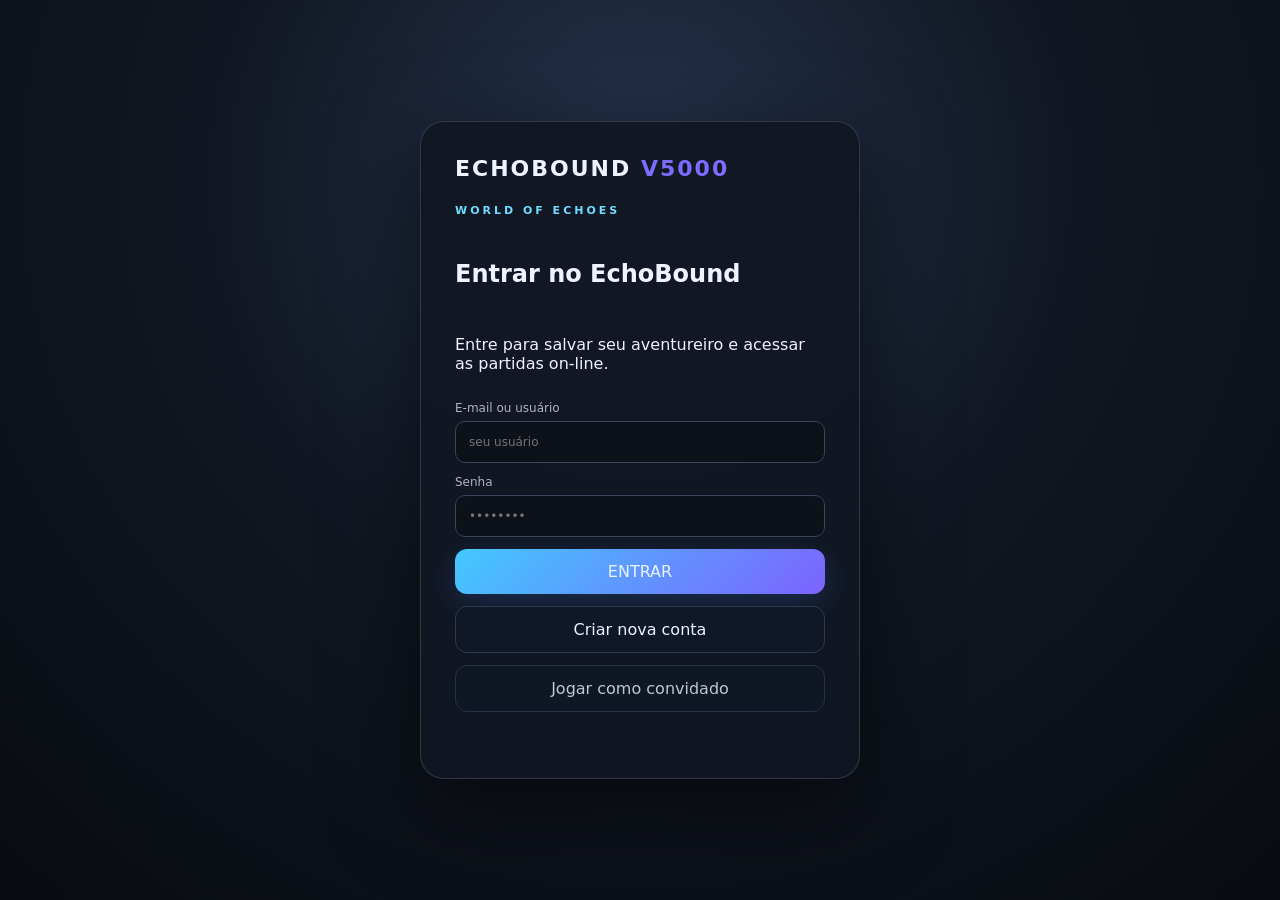
==== index.html @ 7bbff1b0 "Add files via upload" ====
<!doctype html>
<html lang="pt-BR">
<head>
  <meta charset="utf-8">
  <meta name="viewport" content="width=device-width,initial-scale=1">
  <title>EchoBound V5000 — World of Echoes</title>
  <link rel="stylesheet" href="style.css">
</head>
<body>
  <div id="boot"><div class="boot-logo">ECHOBOUND <span>V5000</span></div><div class="boot-bar"><i></i></div><small>CARREGANDO MUNDO DE ECHOS...</small></div>

  <section id="auth" class="auth-screen hidden">
    <div class="auth-card">
      <div class="brand auth-brand">ECHOBOUND <b>V5000</b></div>
      <p class="eyebrow">WORLD OF ECHOES</p>
      <h1 id="authTitle">Entrar no EchoBound</h1>
      <p id="authSub">Entre para salvar seu aventureiro e acessar as partidas on-line.</p>
      <label>E-mail ou usuário<input id="authUser" autocomplete="username" placeholder="seu usuário"></label>
      <label>Senha<input id="authPass" type="password" autocomplete="current-password" placeholder="••••••••"></label>
      <label id="authConfirmWrap" class="hidden">Confirmar senha<input id="authPass2" type="password" autocomplete="new-password" placeholder="••••••••"></label>
      <button class="primary" id="authSubmit">ENTRAR</button>
      <button id="authToggle">Criar nova conta</button>
      <button class="ghost" id="guestBtn">Jogar como convidado</button>
      <small id="authMsg"></small>
    </div>
  </section>

  <header id="topbar" class="hidden">
    <div class="brand">ECHOBOUND <b>V5000</b></div>
    <div class="player-mini">
      <span id="playerName">Aventureiro</span>
      <span>LV <b id="level">1</b></span>
      <span>✦ <b id="coins">250</b></span>
      <span>◆ <b id="shards">20</b></span>
    </div>
  </header>

  <canvas id="gameCanvas" class="global-world-canvas" aria-hidden="true"></canvas>
  <main id="app" class="hidden">
    <section id="lobby" class="screen active lobby-world-screen">
      <div id="lobby3D" class="lobby3d" aria-label="Santuário dos Ecos">
        <div class="l3d-sky"></div><div class="l3d-ground"></div>
        <div class="l3d-portal"><i></i><b>✦</b><span>PORTAL DOS ECOS</span></div>
        <div class="l3d-building b-arsenal"><i>⚔</i><b>ARSENAL</b></div>
        <div class="l3d-building b-forge"><i>🔨</i><b>FERREIRO</b></div>
        <div class="l3d-building b-alchemy"><i>🧪</i><b>ALQUIMISTA</b></div>
        <div class="l3d-building b-relic"><i>💎</i><b>RELÍQUIAS</b></div>
        <div class="l3d-building b-stats"><i>📊</i><b>ESTATÍSTICAS</b></div>
        <div class="l3d-building b-inventory"><i>🎒</i><b>EQUIPAMENTO</b></div>
        <div class="l3d-building b-map"><i>🗺️</i><b>MAPA</b></div>
        <div class="l3d-building b-online"><i>🌐</i><b>ONLINE</b></div>
        <div id="l3dPlayer" class="l3d-player"><i></i><b></b><span></span></div>
        <div class="l3d-tree t1">🌲</div><div class="l3d-tree t2">🌲</div><div class="l3d-tree t3">🌲</div><div class="l3d-tree t4">🌲</div>
      </div>
      <div class="lobby-overlay">
        <div class="lobby-title"><p class="eyebrow">SANTUÁRIO DOS ECOS • V5000</p><h1>LOBBY</h1><p>Ande livremente pelo santuário e interaja com os serviços.</p></div>
        <div class="lobby-help">WASD / SETAS <span>mover</span> • Q/E <span>girar câmera</span> • <b>E</b> <span>interagir</span></div>
        <div id="lobbyPrompt" class="lobby-prompt hidden"></div>
        <div class="lobby-services">
          <button data-lobby-service="shop" data-shop="Arsenal">⚔ Arsenal</button>
          <button data-lobby-service="shop" data-shop="Ferreiro">🔨 Ferreiro</button>
          <button data-lobby-service="shop" data-shop="Alquimista">🧪 Alquimista</button>
          <button data-lobby-service="shop" data-shop="Relíquias">💎 Relíquias</button>
          <button data-lobby-service="inventory">🎒 Equipamento</button>
          <button data-lobby-service="stats">📊 Estatísticas</button>
          <button data-lobby-service="map">🗺️ Mapa</button>
          <button data-lobby-service="online">🌐 Partida On-line</button>
        </div>
      </div>
    </section>

    <section id="lobby2" class="screen map-world-screen">
      <div class="section-head"><div><p class="eyebrow">ATLAS DE EXPEDIÇÕES</p><h2>Mapa do Mundo</h2><p>Escolha uma das 20 regiões e avance pelas 25 fases de cada território.</p></div><button data-action="lobby">← Voltar ao Lobby</button></div>
      <div class="map-banner"><b>MAPA DE ECHOBOUND</b><span>20 regiões • 500 fases • 2.000 chefes</span></div>
      <div id="regionGrid" class="region-grid"></div>
    </section>

    <section id="online" class="screen">
      <div class="section-head"><div><p class="eyebrow">MULTIJOGADOR</p><h2>Partida On-line</h2><p>Crie uma sala ou entre com um código de partida.</p></div><button data-action="lobby2">← Lobby II</button></div>
      <div class="online-grid">
        <article class="panel online-card"><h2>🎮 Criar sala</h2><p>Abra uma expedição para até 4 aventureiros.</p><input id="roomName" placeholder="Nome da sala"><select id="onlineMode"><option>Cooperação</option><option>Boss Rush</option><option>Expedição</option></select><button class="primary" id="createRoom">CRIAR PARTIDA</button></article>
        <article class="panel online-card"><h2>🔑 Entrar em sala</h2><p>Digite o código recebido do anfitrião.</p><input id="joinCode" placeholder="EX: ECHO-7K2P"><button id="joinRoom">ENTRAR NA PARTIDA</button></article>
        <article class="panel wide"><div class="online-status"><span id="onlineDot">●</span><div><b id="onlineStatus">Modo on-line pronto</b><small id="onlineDetails">O servidor de partidas será conectado quando a URL WebSocket for configurada.</small></div></div><div id="roomPanel" class="room-panel hidden"><h3 id="roomTitle">Sala</h3><div id="roomCodeView"></div><div id="partySlots"></div><button class="primary" id="startOnline">INICIAR EXPEDIÇÃO</button></div></article>
      </div>
    </section>



    <section id="region" class="screen">
      <div class="section-head">
        <div><p class="eyebrow" id="regionEyebrow">REGIÃO</p><h2 id="regionTitle">Região</h2><p id="regionDesc"></p></div>
        <button data-action="map">← Regiões</button>
      </div>
      <div class="region-stats" id="regionStats"></div>
      <div class="phase-toolbar">
        <button class="filter active" data-filter="all">Todas</button>
        <button class="filter" data-filter="normal">Fases</button>
        <button class="filter" data-filter="boss">Chefes</button>
        <button class="filter" data-filter="event">Eventos</button>
        <input id="phaseSearch" placeholder="Buscar fase...">
      </div>
      <div id="phaseGrid" class="phase-grid"></div>
    </section>

    <section id="codex" class="screen">
      <div class="section-head"><div><p class="eyebrow">CODEX</p><h2>Bestiário dos 2.000 Chefes</h2></div><button data-action="back">← Lobby</button></div>
      <div class="codex-note">Cada região possui 100 chefes com nome, elemento, comportamento, arena, recompensas e modificadores próprios.</div>
      <div id="bossGrid" class="boss-grid"></div>
    </section>

    <section id="inventory" class="screen">
      <div class="section-head"><div><p class="eyebrow">EQUIPAMENTO</p><h2>Inventário & Relíquias</h2></div><button data-action="back">← Lobby</button></div>
      <div id="inventoryGrid" class="inventory-grid"></div>
    </section>

    <section id="stats" class="screen">
      <div class="section-head"><div><p class="eyebrow">PERFIL DO AVENTUREIRO</p><h2>Estatísticas</h2><p>Seu progresso e desempenho no EchoBound.</p></div><button data-action="lobby">← Voltar ao Lobby</button></div>
      <div class="stats-grid" id="statsGrid"></div>
    </section>

    <section id="shop" class="screen">
      <div class="section-head"><div><p class="eyebrow">COMÉRCIO</p><h2 id="shopTitle">Mercador</h2></div><button data-action="back">← Lobby</button></div>
      <div id="shopGrid" class="shop-grid"></div>
    </section>

    <section id="game" class="screen">
      <canvas id="fallbackCanvas" class="fallback-canvas"></canvas><div id="renderNotice" class="render-notice hidden"></div><div class="quality-panel"><label>QUALIDADE <select id="qualitySelect"><option value="ultra">ULTRA 8K</option><option value="high">ALTA</option><option value="performance">DESEMPENHO</option></select></label><span id="renderStatus">3D • ULTRA 8K</span></div><button id="forceCompat" class="compat-btn hidden">Entrar no modo compatibilidade</button>
      <div class="hud">
        <div class="hud-left">
          <div class="player-hud"><div class="avatar"></div><div><b id="hudName">Aventureiro</b><small>LV <span id="hudLevel">1</span></small></div></div>
          <div class="bar hp"><i id="hpBar"></i></div>
          <div class="bar xp"><i id="xpBar"></i></div>
        </div>
        <div class="mission"><small id="regionHud">REGIÃO</small><b id="phaseHud">FASE</b><span id="objective">Explore a área</span></div>
        <div class="hud-right"><div>✦ <b id="hudCoins">250</b></div><div>◆ <b id="hudShards">20</b></div></div>
      </div>
      <div id="bossHud" class="boss-hud hidden"><b id="bossName">BOSS</b><div class="bar boss"><i id="bossBar"></i></div><small id="bossMods"></small></div>
      <div id="combatHint">WASD / SETAS • ESPAÇO ATAQUE • SHIFT DASH • E ECO</div>
      <div id="chapterHud" class="chapter-hud"><span id="chapterLabel">CAPÍTULO 1/6</span><b id="timerLabel">60:00</b><small id="encounterLabel">Exploração</small></div>
      <div id="quizModal" class="modal hidden"><div class="modal-card"><p class="eyebrow">DESAFIO DE CONHECIMENTO</p><h2 id="quizQuestion">Pergunta</h2><div id="quizChoices"></div><p id="quizResult"></p></div></div>
      <button id="pauseBtn" class="pause" data-action="pause">Ⅱ</button>
      <div id="pauseMenu" class="modal hidden">
        <div class="modal-card"><p class="eyebrow">PAUSA</p><h2>EchoBound</h2><button data-action="resume">Continuar</button><button data-action="restart">Reiniciar fase</button><button data-action="map">Sair para o mapa</button></div>
      </div>
      <div id="victory" class="modal hidden">
        <div class="modal-card victory-card"><p class="eyebrow">ECO CONQUISTADO</p><h2 id="victoryTitle">Vitória!</h2><p id="victoryText"></p><button class="primary" data-action="next">Próxima fase</button><button data-action="map">Voltar ao mapa</button></div>
      </div>
    </section>
  </main>

  <nav id="dock" class="hidden">
    <button data-action="map">🗺️<small>Mapa</small></button>
    <button data-action="online">🌐<small>Online</small></button>
    <button data-action="codex">👹<small>Chefes</small></button>
    <button data-action="inventory">🎒<small>Inventário</small></button>
    <button data-action="lobby">🏠<small>Lobby</small></button>
  </nav>

  <script src="config.js"></script>
  <script src="game.js"></script>
</body>
</html>
---- style.css ----
*{box-sizing:border-box}html,body{margin:0;width:100%;height:100%;background:#070b12;color:#edf4ff;font-family:Inter,system-ui,Segoe UI,sans-serif}button,input{font:inherit}button{cursor:pointer;border:1px solid #2c3a50;background:#101827;color:#eaf3ff;border-radius:12px;padding:11px 16px;transition:.2s}button:hover{transform:translateY(-1px);border-color:#62d7ff;background:#16243a}.primary{background:linear-gradient(135deg,#43c9ff,#7c63ff);border:0;box-shadow:0 8px 30px #3e8cff33}.hidden{display:none!important}.screen{display:none;min-height:100vh;padding:86px 6vw 110px}.screen.active{display:block}.eyebrow{font-size:11px;letter-spacing:3px;color:#6fdcff;font-weight:800}.brand{font-weight:900;letter-spacing:2px}.brand b{color:#7d6cff}.lead{font-size:18px;line-height:1.6;color:#aebbd0;max-width:680px}.hero{min-height:70vh;display:grid;grid-template-columns:1.3fr .7fr;align-items:center;gap:50px}.hero h1{font-size:clamp(44px,7vw,92px);line-height:.94;margin:8px 0 24px}.hero h1 span{color:#65d7ff}.hero-actions{display:flex;gap:12px;flex-wrap:wrap}.hero-card{min-height:390px;border:1px solid #28364e;border-radius:30px;background:radial-gradient(circle at 50% 30%,#173354,transparent 55%),linear-gradient(160deg,#0d1523,#0a0f18);display:flex;align-items:center;justify-content:center;flex-direction:column;text-align:center;box-shadow:0 30px 100px #0008}.orb{width:180px;height:180px;border-radius:50%;background:radial-gradient(circle,#b7f5ff 0 3%,#4fc9ff 9%,#7d57ff 30%,transparent 67%);filter:drop-shadow(0 0 35px #54cfff);animation:pulse 3s infinite}.hero-card p{color:#9aaac0}.lobby-grid{display:grid;grid-template-columns:1.3fr .7fr;gap:18px}.panel{background:#0c1421cc;border:1px solid #1d2a3d;border-radius:18px;padding:22px}.panel.wide{grid-column:1/-1}.panel h2{margin-top:0}.merchant-row,.chips{display:flex;gap:10px;flex-wrap:wrap}.chips span{border:1px solid #26364d;background:#101a29;padding:8px 11px;border-radius:999px;color:#a9c1d8;font-size:12px}.statline{display:flex;justify-content:space-between;padding:10px 0;border-bottom:1px solid #1c2838;color:#9eacc0}.statline b{color:#fff}.section-head{display:flex;justify-content:space-between;align-items:center;margin-bottom:25px}.section-head h2{font-size:38px;margin:3px 0}.section-head p{color:#98a9bf}.region-grid{display:grid;grid-template-columns:repeat(3,1fr);gap:16px}.region-card{min-height:190px;padding:22px;border-radius:20px;border:1px solid #27364a;position:relative;overflow:hidden;background:linear-gradient(140deg,#101a29,#0b111c)}.region-card:before{content:"";position:absolute;inset:0;background:var(--g);opacity:.18}.region-card>*{position:relative}.region-card h3{font-size:25px;margin:8px 0}.region-card p{color:#a4b3c8;min-height:45px}.region-card .meta{font-size:12px;color:#72d9ff}.region-stats{display:grid;grid-template-columns:repeat(4,1fr);gap:12px;margin-bottom:18px}.region-stat{padding:14px;border:1px solid #243247;border-radius:14px;background:#0c1421}.region-stat b{display:block;font-size:24px}.region-stat span{font-size:11px;color:#8293aa}.phase-toolbar{display:flex;gap:8px;align-items:center;flex-wrap:wrap;margin-bottom:15px}.phase-toolbar .active{border-color:#64d8ff;color:#6fdcff}.phase-toolbar input{margin-left:auto;min-width:220px;padding:11px 14px;border-radius:12px;border:1px solid #26364b;background:#0c1421;color:#fff}.phase-grid{display:grid;grid-template-columns:repeat(5,1fr);gap:10px}.phase-card{min-height:130px;text-align:left;padding:15px;border:1px solid #223147;border-radius:15px;background:#0d1624;position:relative;overflow:hidden}.phase-card:hover{border-color:#59d8ff}.phase-card .num{font-size:11px;color:#68809d}.phase-card h4{margin:7px 0;font-size:16px}.phase-card p{font-size:11px;color:#8fa0b6}.badge{position:absolute;right:9px;top:9px;font-size:9px;border:1px solid #344963;border-radius:999px;padding:4px 6px}.boss-grid{display:grid;grid-template-columns:repeat(4,1fr);gap:12px}.boss-card{padding:17px;border-radius:16px;background:linear-gradient(145deg,#111a29,#0b111a);border:1px solid #29374c}.boss-card .boss-icon{width:55px;height:55px;border-radius:15px;display:grid;place-items:center;font-size:28px;background:radial-gradient(circle,var(--boss),#111);box-shadow:0 0 22px var(--boss)}.boss-card h3{margin:12px 0 4px}.boss-card p{margin:5px 0;color:#91a4bb;font-size:12px}.boss-tags{display:flex;gap:5px;flex-wrap:wrap;margin-top:9px}.boss-tags span{font-size:9px;padding:4px 6px;border-radius:999px;background:#182438;color:#b8c9dd}.inventory-grid,.shop-grid{display:grid;grid-template-columns:repeat(4,1fr);gap:15px}.item-card{padding:18px;border-radius:16px;background:#0e1724;border:1px solid #25344a}.item-card .icon{font-size:38px}.item-card h3{margin:8px 0}.item-card p{color:#8fa2b8;font-size:12px;line-height:1.5}.item-card button{width:100%}#topbar{position:fixed;z-index:20;top:0;left:0;right:0;height:66px;padding:0 5vw;display:flex;align-items:center;justify-content:space-between;background:#070b12d9;border-bottom:1px solid #172335;backdrop-filter:blur(15px)}.player-mini{display:flex;gap:15px;font-size:12px;color:#a5b5ca}.player-mini b{color:#fff}.modal{position:fixed;inset:0;z-index:50;background:#02050bd9;display:grid;place-items:center;backdrop-filter:blur(10px)}.modal-card{width:min(440px,90vw);padding:30px;border:1px solid #33455f;background:#0b1421;border-radius:22px;box-shadow:0 30px 100px #000b}.modal-card button{width:100%;margin-top:9px}.victory-card{text-align:center}.pause{position:absolute;right:25px;top:90px;z-index:12;border-radius:50%;width:45px;height:45px}.hud{position:absolute;z-index:10;top:78px;left:24px;right:24px;display:flex;justify-content:space-between;pointer-events:none}.hud-left{width:280px}.player-hud{display:flex;gap:10px;align-items:center}.avatar{width:38px;height:38px;border-radius:10px;background:linear-gradient(135deg,#55d8ff,#7c63ff);box-shadow:0 0 20px #55d8ff55}.player-hud small{display:block;color:#9fb0c5}.bar{height:8px;background:#111b28;border:1px solid #26364a;border-radius:99px;overflow:hidden;margin-top:7px}.bar i{display:block;height:100%;width:100%;background:linear-gradient(90deg,#ff4f71,#ff9a54)}.bar.xp i{background:linear-gradient(90deg,#4fd8ff,#9d6cff);width:10%}.mission{text-align:center;text-shadow:0 2px 10px #000}.mission small{display:block;color:#70dfff;font-size:10px;letter-spacing:2px}.mission b{display:block;font-size:20px}.mission span{font-size:12px;color:#c2cede}.hud-right{display:flex;gap:14px}.boss-hud{position:absolute;z-index:11;top:165px;left:50%;transform:translateX(-50%);width:min(600px,75vw);text-align:center;text-shadow:0 2px 8px #000}.boss-hud .bar{height:14px}.bar.boss i{background:linear-gradient(90deg,#ff315e,#a94cff)}#game{padding:0;overflow:hidden;background:#000}#game.active{display:block;height:100vh}.gameCanvas{width:100%;height:100%}#gameCanvas{display:block;width:100%;height:100%}#combatHint{position:absolute;z-index:10;bottom:24px;left:50%;transform:translateX(-50%);padding:9px 14px;border-radius:999px;background:#070b12aa;border:1px solid #26364a;color:#8fa3ba;font-size:10px;letter-spacing:1px;pointer-events:none}#dock{position:fixed;z-index:25;bottom:15px;left:50%;transform:translateX(-50%);display:flex;gap:6px;padding:7px;background:#0a111ce8;border:1px solid #26364a;border-radius:18px;backdrop-filter:blur(14px)}#dock button{border:0;background:transparent;min-width:70px;padding:8px}.dock small{display:block}#dock small{display:block;color:#8da0b6;font-size:9px;margin-top:3px}@keyframes pulse{50%{transform:scale(1.06);filter:drop-shadow(0 0 55px #54cfff)}}@media(max-width:1000px){.hero{grid-template-columns:1fr}.hero-card{display:none}.region-grid{grid-template-columns:repeat(2,1fr)}.phase-grid{grid-template-columns:repeat(3,1fr)}.boss-grid,.inventory-grid,.shop-grid{grid-template-columns:repeat(2,1fr)}.lobby-grid{grid-template-columns:1fr}.hud .mission{display:none}}@media(max-width:620px){.screen{padding:80px 4vw 105px}.region-grid{grid-template-columns:1fr}.phase-grid{grid-template-columns:repeat(2,1fr)}.boss-grid,.inventory-grid,.shop-grid{grid-template-columns:1fr}.player-mini span:first-child{display:none}.phase-toolbar input{width:100%;margin-left:0}.section-head h2{font-size:28px}}

.chapter-hud{position:absolute;z-index:11;top:78px;left:50%;transform:translateX(-50%);min-width:220px;text-align:center;padding:10px 16px;border:1px solid #2a3b52;border-radius:14px;background:#07101bd9;backdrop-filter:blur(8px);pointer-events:none}.chapter-hud span{display:block;font-size:10px;letter-spacing:2px;color:#6fdcff}.chapter-hud b{display:block;font-size:24px}.chapter-hud small{color:#9aabc0}.quiz-modal{}.quiz-choice{width:100%;text-align:left;margin-top:8px}.quiz-choice.correct{border-color:#5fe6a5}.quiz-choice.wrong{border-color:#ff5d7b}

.fallback-canvas{position:absolute;inset:0;width:100%;height:100%;display:none;background:radial-gradient(circle at 50% 35%,#172b3e,#05080d 72%)}.fallback-canvas.active{display:block}.render-notice{position:absolute;z-index:18;left:50%;top:52%;transform:translate(-50%,-50%);padding:18px 22px;border:1px solid #31506d;border-radius:16px;background:#07101de8;color:#cfe8ff;text-align:center;max-width:460px;box-shadow:0 20px 60px #0009}.render-notice b{display:block;color:#6fdcff;margin-bottom:7px}

.compat-btn{position:absolute;z-index:30;left:50%;top:62%;transform:translateX(-50%);padding:12px 18px}.compat-btn.hidden{display:none!important}

#fallbackCanvas{position:absolute;inset:0;z-index:1;display:none}#fallbackCanvas.active{display:block}#gameCanvas{display:none!important}.hud,.boss-hud,.chapter-hud,#combatHint,#pauseBtn{z-index:12!important}#dock{z-index:25!important}

#gameCanvas{position:absolute;inset:0;width:100%;height:100%;display:block;background:#03070c;z-index:1}
.fallback-canvas{display:none!important}
.quality-panel{position:absolute;z-index:20;right:22px;bottom:92px;display:flex;gap:10px;align-items:center;padding:8px 12px;border:1px solid #29445f;border-radius:12px;background:#07101dd9;color:#9bb4ca;font:11px system-ui;letter-spacing:1px}.quality-panel select{background:#0a1523;color:#dbeafe;border:1px solid #34536e;border-radius:8px;padding:5px 8px}

/* V5000 ONLINE + LOBBY II */
.auth-screen{position:fixed;inset:0;z-index:50;display:grid;place-items:center;background:radial-gradient(circle at 50% 20%,#25344e 0,#111722 45%,#080b11 100%);padding:24px}.auth-card{width:min(440px,94vw);padding:34px;border:1px solid rgba(255,255,255,.14);border-radius:24px;background:rgba(17,23,34,.94);box-shadow:0 25px 90px rgba(0,0,0,.55);display:flex;flex-direction:column;gap:12px}.auth-brand{font-size:22px}.auth-card label{font-size:12px;color:#aab5c8}.auth-card input,.online-card input,.online-card select{width:100%;box-sizing:border-box;margin-top:6px;padding:13px;border-radius:10px;border:1px solid #39455a;background:#0c111a;color:#fff}.auth-card button,.online-card button,.lobby2-actions button{padding:13px 16px}.auth-card small{min-height:20px;color:#9eb1cc}.ghost{opacity:.8}.dungeon-lobby{min-height:calc(100vh - 120px);padding-bottom:30px}.iso-scene{position:relative;height:500px;max-width:1200px;margin:18px auto;border-radius:28px;overflow:hidden;background:linear-gradient(#9aa0ae 0 18%,#65705f 18% 100%);box-shadow:inset 0 0 100px rgba(0,0,0,.35),0 20px 70px rgba(0,0,0,.25)}.iso-ground{position:absolute;width:780px;height:480px;left:50%;top:55%;transform:translate(-50%,-50%) rotate(45deg) skew(-8deg,-8deg);background:repeating-linear-gradient(0deg,#654f3c 0 32px,#705b45 32px 35px),repeating-linear-gradient(90deg,transparent 0 32px,rgba(0,0,0,.18) 32px 35px);border:18px solid #4d3d31;box-shadow:0 35px 40px rgba(0,0,0,.35)}.iso-building,.iso-portal,.iso-table,.iso-hero{position:absolute;z-index:2;text-align:center;filter:drop-shadow(0 12px 8px rgba(0,0,0,.3));font-weight:700}.iso-building{width:130px;padding:18px 8px;background:linear-gradient(#8a6a4e,#513d30);border:4px solid #342a25;border-radius:8px;transform:skewY(-5deg);}.iso-building span{display:block;font-size:42px}.iso-building small,.iso-portal small{display:block;color:#d6dce8;font-size:11px}.merchant{top:48%}.forge{left:16%}.alchemy{right:15%;top:26%}.relic{right:24%;top:58%}.iso-portal{left:50%;top:47%;transform:translate(-50%,-50%)}.portal-ring{width:100px;height:100px;display:grid;place-items:center;border-radius:50%;font-size:48px;background:radial-gradient(circle,#f1e3ad 0 20%,#7867d7 21% 45%,#28234b 46%);border:7px solid #b9a66c;box-shadow:0 0 30px #8172ff}.iso-hero{left:48%;top:66%;font-size:44px}.iso-hero span{display:block;font-size:11px}.iso-table{left:36%;top:30%;font-size:42px}.iso-table span{display:block;font-size:10px}.lobby2-actions{display:flex;gap:10px;justify-content:center;flex-wrap:wrap}.online-grid{display:grid;grid-template-columns:repeat(2,minmax(0,1fr));gap:16px}.online-card{display:flex;flex-direction:column;gap:12px}.online-card.wide{grid-column:1/-1}.online-status{display:flex;gap:12px;align-items:center}.online-status>span{font-size:28px}.online-status small{display:block;color:#98a4b7;margin-top:4px}.room-panel{margin-top:18px;padding:18px;border:1px solid rgba(255,255,255,.1);border-radius:14px;background:rgba(0,0,0,.18)}.room-code{font-size:24px;letter-spacing:3px;margin:8px 0}.party-slot{display:inline-block;padding:9px 12px;margin:4px;border-radius:9px;background:#263248}.hidden{display:none!important}@media(max-width:800px){.online-grid{grid-template-columns:1fr}.iso-scene{height:420px}.iso-ground{width:600px;height:400px}.merchant{transform:scale(.82) skewY(-5deg)}.iso-portal{transform:translate(-50%,-50%) scale(.82)}}

.lobby-world-screen{padding:0!important;position:relative;overflow:hidden;background:#070b10!important}.lobby-world-screen #lobbyCanvas{display:none!important}.lobby-overlay{position:absolute;inset:0;pointer-events:none}.lobby-title{position:absolute;left:34px;top:86px;max-width:480px;text-shadow:0 3px 20px #000}.lobby-title h1{font-size:46px;margin:4px 0}.lobby-title p:last-child{color:#d1d9e4}.lobby-help{position:absolute;left:50%;bottom:22px;transform:translateX(-50%);padding:9px 15px;border:1px solid #34465d;border-radius:999px;background:#07101dcc;color:#b7c7da;font-size:11px;white-space:nowrap}.lobby-help span{color:#71859e;margin-right:10px}.lobby-prompt{position:absolute;left:50%;top:46%;transform:translate(-50%,-50%);padding:12px 20px;border:1px solid #68dfff66;border-radius:14px;background:#07101dea;box-shadow:0 10px 40px #0008;color:#fff}.lobby-prompt b{display:inline-grid;place-items:center;min-width:24px;height:24px;margin-right:8px;border-radius:7px;background:#63dfff;color:#06101a}.lobby-services{position:absolute;right:24px;top:86px;width:190px;display:flex;flex-direction:column;gap:7px;pointer-events:auto}.lobby-services button{text-align:left;background:#0a111ce8;border:1px solid #2b3d53}.lobby-services button:hover{border-color:#64d8ff;transform:translateX(-3px)}.map-world-screen{background:radial-gradient(circle at 50% 20%,#273a4d,#0b111a 65%)!important}.map-banner{max-width:1100px;margin:0 auto 20px;padding:20px 24px;border:1px solid #35485f;border-radius:18px;background:linear-gradient(135deg,#182538,#0b111b);display:flex;justify-content:space-between;align-items:center}.map-banner b{font-size:22px}.map-banner span{color:#91a5bc;font-size:12px}.stats-grid{display:grid;grid-template-columns:repeat(4,1fr);gap:14px}.stat-card small{display:block;color:#8195ad}.stat-card b{display:block;font-size:30px;margin-top:8px}@media(max-width:800px){.lobby-services{width:155px;right:12px}.lobby-title{left:18px}.lobby-title h1{font-size:34px}.stats-grid{grid-template-columns:repeat(2,1fr)}.map-banner{flex-direction:column;align-items:flex-start;gap:8px}}@media(max-width:560px){.lobby-services{top:auto;bottom:70px;left:12px;right:12px;width:auto;display:grid;grid-template-columns:1fr 1fr}.lobby-help{bottom:12px;font-size:9px}.lobby-title{display:none}}

/* V5000 FIX: um único canvas WebGL global para Lobby e Fases */
#app{position:relative;min-height:100vh}
#gameCanvas.global-world-canvas{position:fixed;inset:0;width:100vw;height:100vh;display:block!important;z-index:0;background:#03070c;pointer-events:none}
.screen{position:relative;z-index:1}
.lobby-world-screen{z-index:2}
.lobby-overlay{z-index:3}
#topbar{z-index:20}

/* V5000 FIX 2: o canvas global precisa ficar atrás dos overlays, mas visível no Lobby/Fase */
#gameCanvas.global-world-canvas{z-index:1!important;display:block!important;position:fixed!important;inset:0!important;width:100vw!important;height:100vh!important;background:#03070c!important;}
.screen{z-index:2!important;}
.lobby-world-screen,#game{background:transparent!important;}
.lobby-world-screen{pointer-events:none;}
.lobby-world-screen .lobby-services{pointer-events:auto;}
.lobby-world-screen .lobby-overlay{pointer-events:none;}
.lobby-world-screen .lobby-services button{pointer-events:auto;}
#game .hud,#game .boss-hud,#game .chapter-hud,#game #combatHint,#game #pauseBtn,#game .quality-panel,#game .compat-btn,#game .modal{pointer-events:auto;}

/* REALFIX: canvas fora do app para nunca ser escondido por overlays/stacking contexts */
html,body{overflow:hidden}
#gameCanvas.global-world-canvas{position:fixed!important;left:0!important;top:0!important;right:0!important;bottom:0!important;width:100vw!important;height:100vh!important;display:block!important;z-index:0!important;background:#0b1220!important}
#app{position:relative!important;z-index:1!important}
#topbar{z-index:20!important}
.screen{position:relative!important;z-index:2!important;background:transparent!important}
.lobby-world-screen{background:transparent!important}
.lobby-world-screen .lobby-title,.lobby-world-screen .lobby-help,.lobby-world-screen .lobby-prompt,.lobby-world-screen .lobby-services{z-index:5!important}

/* V5000 REALFIX 2 — deterministic lobby presentation layer. The 3D-looking lobby is DOM/CSS, so it cannot disappear when WebGL fails. */
.lobby3d{position:fixed;inset:84px 0 0;overflow:hidden;z-index:0;perspective:900px;background:linear-gradient(#0c1523 0 38%,#142438 38% 100%);pointer-events:none}
.l3d-sky{position:absolute;inset:0;background:radial-gradient(circle at 50% 28%,#355b7b 0,#1a3148 28%,transparent 58%),linear-gradient(#0b1421,#17293b);opacity:.95}
.l3d-ground{position:absolute;width:125vmax;height:125vmax;left:50%;top:52%;transform:translate(-50%,-50%) rotateX(62deg) rotateZ(45deg);background:repeating-linear-gradient(0deg,#5f503e 0 42px,#6e5c45 42px 46px),repeating-linear-gradient(90deg,transparent 0 42px,rgba(20,15,10,.25) 42px 46px);border:18px solid #40362d;box-shadow:0 -20px 80px #0008}
.l3d-portal,.l3d-building,.l3d-player,.l3d-tree{position:absolute;transform-style:preserve-3d;filter:drop-shadow(0 18px 12px #0008)}
.l3d-portal{left:50%;top:39%;width:190px;height:230px;transform:translate(-50%,-50%);text-align:center;color:#dff8ff}
.l3d-portal i{display:block;width:150px;height:150px;margin:auto;border-radius:50%;border:16px solid #8eeaff;background:radial-gradient(circle,#eaffff 0 5%,#54d9ff 12%,#6255d9 38%,#11172c 67%);box-shadow:0 0 35px #5ddcff,0 0 100px #635cff66;animation:echoPulse 2.5s ease-in-out infinite}
.l3d-portal b{position:absolute;left:0;right:0;top:53px;font-size:42px;text-shadow:0 0 20px #fff}
.l3d-portal span{display:block;margin-top:10px;font-weight:900;letter-spacing:2px;font-size:12px}
.l3d-building{width:118px;height:112px;border:5px solid #2d2926;border-radius:8px;background:linear-gradient(#a4774f,#513a2d 70%);text-align:center;padding-top:13px;box-shadow:inset 0 -25px #30241e}
.l3d-building:after{content:"";position:absolute;left:9px;right:9px;top:-22px;height:30px;background:#38281f;border:4px solid #29201b;transform:skewX(-35deg);box-shadow:0 8px #241b17}
.l3d-building i{position:relative;z-index:2;display:block;font-style:normal;font-size:34px}.l3d-building b{position:relative;z-index:2;display:block;font-size:10px;letter-spacing:1px;color:#fff}
.b-arsenal{left:15%;top:42%}.b-forge{left:27%;top:27%}.b-alchemy{right:27%;top:27%}.b-relic{right:15%;top:42%}.b-stats{left:10%;top:68%}.b-inventory{left:29%;top:73%}.b-map{right:29%;top:73%}.b-online{right:10%;top:68%}
.l3d-player{left:50%;top:62%;width:50px;height:100px;transform:translate(-50%,-50%);text-align:center;transition:transform .08s linear}
.l3d-player i{display:block;width:38px;height:52px;margin:35px auto 0;background:#4fc8e8;border:4px solid #193b55;border-radius:5px;box-shadow:8px 8px 0 #24324e}.l3d-player b{position:absolute;top:0;left:9px;width:32px;height:32px;border-radius:4px;background:#d9a47d;border:3px solid #4a3025}.l3d-player span{position:absolute;top:88px;left:2px;width:46px;height:8px;border-radius:50%;background:#0007}
.l3d-tree{font-size:62px;text-shadow:0 20px 8px #0008}.t1{left:5%;top:20%}.t2{left:40%;top:12%}.t3{right:39%;top:13%}.t4{right:4%;top:20%}
@keyframes echoPulse{50%{transform:scale(1.04);filter:brightness(1.2)}}
.lobby-world-screen>.lobby-overlay{z-index:5}.lobby-world-screen .lobby-title,.lobby-world-screen .lobby-help,.lobby-world-screen .lobby-prompt,.lobby-world-screen .lobby-services{z-index:6}
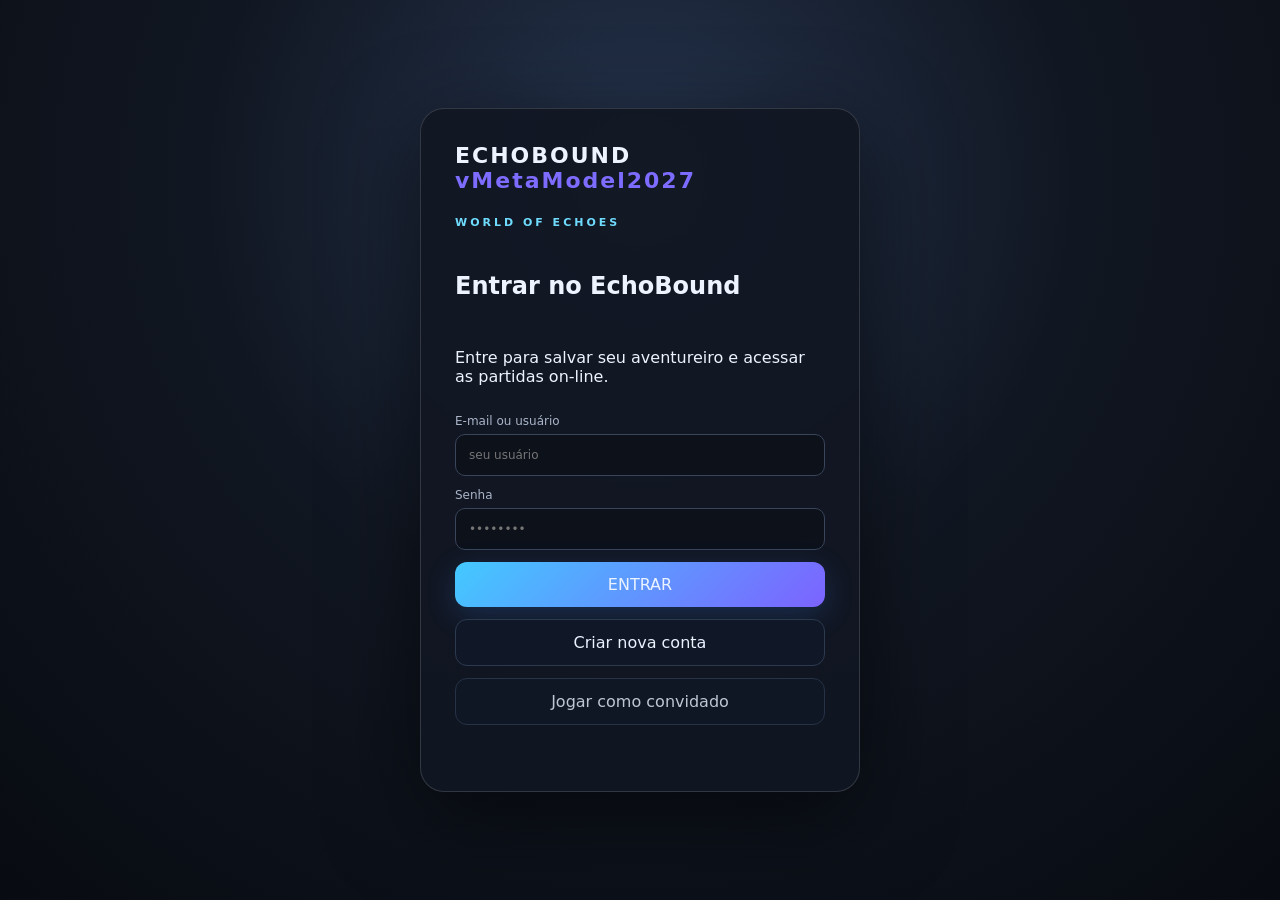
==== commit 58595116: "Add files via upload" ====
--- a/index.html
+++ b/index.html
@@ -3,15 +3,15 @@
 <head>
   <meta charset="utf-8">
   <meta name="viewport" content="width=device-width,initial-scale=1">
-  <title>EchoBound V5000 — World of Echoes</title>
+  <title>EchoBound vMetaModel2027 — Final Edition</title>
   <link rel="stylesheet" href="style.css">
 </head>
 <body>
-  <div id="boot"><div class="boot-logo">ECHOBOUND <span>V5000</span></div><div class="boot-bar"><i></i></div><small>CARREGANDO MUNDO DE ECHOS...</small></div>
+  <div id="boot"><div class="boot-logo">ECHOBOUND <span>vMetaModel2027 FINAL</span></div><div class="boot-bar"><i></i></div><small>CARREGANDO MUNDO DE ECHOS...</small></div>
 
   <section id="auth" class="auth-screen hidden">
     <div class="auth-card">
-      <div class="brand auth-brand">ECHOBOUND <b>V5000</b></div>
+      <div class="brand auth-brand">ECHOBOUND <b>vMetaModel2027</b></div>
       <p class="eyebrow">WORLD OF ECHOES</p>
       <h1 id="authTitle">Entrar no EchoBound</h1>
       <p id="authSub">Entre para salvar seu aventureiro e acessar as partidas on-line.</p>
@@ -26,34 +26,20 @@
   </section>
 
   <header id="topbar" class="hidden">
-    <div class="brand">ECHOBOUND <b>V5000</b></div>
+    <div class="brand">ECHOBOUND <b>vMetaModel2027</b></div>
     <div class="player-mini">
       <span id="playerName">Aventureiro</span>
       <span>LV <b id="level">1</b></span>
       <span>✦ <b id="coins">250</b></span>
-      <span>◆ <b id="shards">20</b></span>
+      <span>◆ <b id="shards">20</b></span><span>◈ <b id="essence">0</b></span>
     </div>
   </header>
 
-  <canvas id="gameCanvas" class="global-world-canvas" aria-hidden="true"></canvas>
   <main id="app" class="hidden">
     <section id="lobby" class="screen active lobby-world-screen">
-      <div id="lobby3D" class="lobby3d" aria-label="Santuário dos Ecos">
-        <div class="l3d-sky"></div><div class="l3d-ground"></div>
-        <div class="l3d-portal"><i></i><b>✦</b><span>PORTAL DOS ECOS</span></div>
-        <div class="l3d-building b-arsenal"><i>⚔</i><b>ARSENAL</b></div>
-        <div class="l3d-building b-forge"><i>🔨</i><b>FERREIRO</b></div>
-        <div class="l3d-building b-alchemy"><i>🧪</i><b>ALQUIMISTA</b></div>
-        <div class="l3d-building b-relic"><i>💎</i><b>RELÍQUIAS</b></div>
-        <div class="l3d-building b-stats"><i>📊</i><b>ESTATÍSTICAS</b></div>
-        <div class="l3d-building b-inventory"><i>🎒</i><b>EQUIPAMENTO</b></div>
-        <div class="l3d-building b-map"><i>🗺️</i><b>MAPA</b></div>
-        <div class="l3d-building b-online"><i>🌐</i><b>ONLINE</b></div>
-        <div id="l3dPlayer" class="l3d-player"><i></i><b></b><span></span></div>
-        <div class="l3d-tree t1">🌲</div><div class="l3d-tree t2">🌲</div><div class="l3d-tree t3">🌲</div><div class="l3d-tree t4">🌲</div>
-      </div>
+      <canvas id="lobbyCanvas"></canvas>
       <div class="lobby-overlay">
-        <div class="lobby-title"><p class="eyebrow">SANTUÁRIO DOS ECOS • V5000</p><h1>LOBBY</h1><p>Ande livremente pelo santuário e interaja com os serviços.</p></div>
+        <div class="lobby-title"><p class="eyebrow">SANTUÁRIO DOS ECOS • vMetaModel2027 FINAL</p><h1>LOBBY</h1><p>Ande livremente pelo santuário e interaja com os serviços.</p></div>
         <div class="lobby-help">WASD / SETAS <span>mover</span> • Q/E <span>girar câmera</span> • <b>E</b> <span>interagir</span></div>
         <div id="lobbyPrompt" class="lobby-prompt hidden"></div>
         <div class="lobby-services">
@@ -64,15 +50,30 @@
           <button data-lobby-service="inventory">🎒 Equipamento</button>
           <button data-lobby-service="stats">📊 Estatísticas</button>
           <button data-lobby-service="map">🗺️ Mapa</button>
-          <button data-lobby-service="online">🌐 Partida On-line</button>
+          <button data-lobby-service="online">🌐 Partida On-line</button><button data-lobby-service="deluxe">◈ Laboratório do Eco</button>
         </div>
       </div>
     </section>
 
-    <section id="lobby2" class="screen map-world-screen">
-      <div class="section-head"><div><p class="eyebrow">ATLAS DE EXPEDIÇÕES</p><h2>Mapa do Mundo</h2><p>Escolha uma das 20 regiões e avance pelas 25 fases de cada território.</p></div><button data-action="lobby">← Voltar ao Lobby</button></div>
-      <div class="map-banner"><b>MAPA DE ECHOBOUND</b><span>20 regiões • 500 fases • 2.000 chefes</span></div>
-      <div id="regionGrid" class="region-grid"></div>
+    <section id="lobby2" class="screen">
+      <div class="dungeon-lobby">
+        <div class="section-head"><div><p class="eyebrow">SANTUÁRIO DOS ECOS</p><h2>Lobby II — Praça da Aventura</h2><p>Um hub em visão isométrica, inspirado no clima de dungeon crawler, com acesso ao mapa e às atividades.</p></div><button data-action="lobby">← Lobby principal</button></div>
+        <div class="iso-scene">
+          <div class="iso-ground"></div>
+          <div class="iso-building merchant forge"><span>⚒</span><b>Ferreiro</b><small>Equipamentos</small></div>
+          <div class="iso-building merchant alchemy"><span>⚗</span><b>Alquimista</b><small>Poções</small></div>
+          <div class="iso-building merchant relic"><span>✦</span><b>Relíquias</b><small>Artefatos</small></div>
+          <div class="iso-portal"><div class="portal-ring">🗺️</div><b>MAPA DO MUNDO</b><small>20 regiões • 500 fases</small></div>
+          <div class="iso-hero">🧍<span>Você</span></div>
+          <div class="iso-table">📜<span>Mapa de expedições</span></div>
+        </div>
+        <div class="lobby2-actions">
+          <button class="primary" data-action="map">🗺️ ABRIR MAPA DE FASES</button>
+          <button data-action="online">🌐 PARTIDA ON-LINE</button>
+          <button data-action="inventory">🎒 EQUIPAMENTO</button>
+          <button data-action="codex">👹 BESTIÁRIO</button>
+        </div>
+      </div>
     </section>
 
     <section id="online" class="screen">
@@ -84,7 +85,10 @@
       </div>
     </section>
 
-
+    <section id="worldMap" class="screen">
+      <div class="section-head"><div><p class="eyebrow">ATLAS</p><h2>Mapa das 20 Regiões</h2></div><button data-action="back">← Lobby</button></div>
+      <div id="regionGrid" class="region-grid"></div>
+    </section>
 
     <section id="region" class="screen">
       <div class="section-head">
@@ -120,11 +124,36 @@
 
     <section id="shop" class="screen">
       <div class="section-head"><div><p class="eyebrow">COMÉRCIO</p><h2 id="shopTitle">Mercador</h2></div><button data-action="back">← Lobby</button></div>
-      <div id="shopGrid" class="shop-grid"></div>
+      <div id="shopNotice" class="shop-notice hidden"></div><div id="shopGrid" class="shop-grid"></div>
     </section>
 
+
+    <section id="deluxe" class="screen">
+      <div class="section-head"><div><p class="eyebrow">vMetaModel2027 FINAL</p><h2>Laboratório do Eco</h2><p>Desbloqueie técnicas novas, mude seu estilo e ative sinergias de combate.</p></div><button data-action="back">← Lobby</button></div>
+      <div class="deluxe-grid">
+        <article class="panel"><p class="eyebrow">RECURSOS</p><h3>Essência do Eco</h3><div class="deluxe-resource"><b id="deluxeEssence">0</b><small>gerada em combate, parries e eventos</small></div><button data-deluxe="resonance">⚡ Ativar Ressonância</button></article>
+        <article class="panel"><p class="eyebrow">TÉCNICAS</p><h3>Árvore de Técnicas</h3><div id="skillGrid" class="skill-grid"></div></article>
+        <article class="panel"><p class="eyebrow">ESTILO</p><h3>Estilo de combate</h3><div id="combatStyle"></div><button data-deluxe="style">🔄 Alternar Estilo</button></article>
+        <article class="panel"><p class="eyebrow">RESSONÂNCIA</p><h3 id="resonanceTitle">Ressonância Inativa</h3><p id="resonanceText">Ative o estado para fortalecer golpes e criar uma janela de invulnerabilidade.</p><div class="progress"><i id="resonanceBar" style="width:0%"></i></div></article>
+      </div>
+    </section>
+
+    <section id="release" class="screen">
+      <div class="section-head"><div><p class="eyebrow">RELEASE FINAL</p><h2>Central vMetaModel2027</h2><p>Integridade, desempenho, anti-tamper e estado da versão publicada.</p></div><button data-action="lobby">← Voltar ao Lobby</button></div>
+      <div class="release-grid">
+        <article class="panel"><p class="eyebrow">BUILD</p><h3 id="releaseBuild">vMetaModel2027 FINAL</h3><p id="releaseBuildInfo">500 fases • 20 regiões • 2.000 encontros de chefe projetados.</p><span class="release-ok">● Pronto para publicação estática</span></article>
+        <article class="panel"><p class="eyebrow">ANTI-TAMPER</p><h3 id="antiTamperStatus">Proteção ativa</h3><p id="antiTamperText">Validação de estado, limites, ações e integridade local.</p><span id="antiTamperScore" class="release-score">0 alertas</span></article>
+        <article class="panel"><p class="eyebrow">ULTRA + DIFICULDADE</p><h3>Renderização adaptativa</h3><p>Perfil ULTRA 8K com teto de 7680×4320 quando o hardware suportar, com fallback automático.</p><select id="releaseQuality"><option value="ultra8k">ULTRA 8K</option><option value="ultra">ULTRA adaptativo</option><option value="high">ALTA</option><option value="performance">DESEMPENHO</option></select><select id="difficultySelect"><option>Fácil</option><option selected>Normal</option><option>Difícil</option><option>Pesadelo</option></select></article>
+        <article class="panel"><p class="eyebrow">QA</p><h3>Verificação local</h3><div id="qaResults" class="qa-list"><div>Inicializando testes…</div></div><button data-action="runQA">RODAR DIAGNÓSTICO</button></article>
+      </div>
+    </section>
+
+    <section id="missions" class="screen">
+      <div class="section-head"><div><p class="eyebrow">PROGRESSÃO vMetaModel2027</p><h2>Missões & Conquistas</h2><p>Objetivos dinâmicos que recompensam sua aventura.</p></div><button data-action="back">← Lobby</button></div>
+      <div class="mission-grid" id="missionGrid"></div>
+    </section>
     <section id="game" class="screen">
-      <canvas id="fallbackCanvas" class="fallback-canvas"></canvas><div id="renderNotice" class="render-notice hidden"></div><div class="quality-panel"><label>QUALIDADE <select id="qualitySelect"><option value="ultra">ULTRA 8K</option><option value="high">ALTA</option><option value="performance">DESEMPENHO</option></select></label><span id="renderStatus">3D • ULTRA 8K</span></div><button id="forceCompat" class="compat-btn hidden">Entrar no modo compatibilidade</button>
+      <canvas id="gameCanvas"></canvas><canvas id="fallbackCanvas" class="fallback-canvas"></canvas><div id="renderNotice" class="render-notice hidden"></div><div class="quality-panel"><label>QUALIDADE <select id="qualitySelect"><option value="ultra8k">ULTRA 8K</option><option value="ultra">ULTRA ADAPTATIVO</option><option value="high">ALTA</option><option value="performance">DESEMPENHO</option></select></label><span id="renderStatus">3D • ULTRA 8K</span></div><button id="forceCompat" class="compat-btn hidden">Entrar no modo compatibilidade</button>
       <div class="hud">
         <div class="hud-left">
           <div class="player-hud"><div class="avatar"></div><div><b id="hudName">Aventureiro</b><small>LV <span id="hudLevel">1</span></small></div></div>
@@ -132,12 +161,13 @@
           <div class="bar xp"><i id="xpBar"></i></div>
         </div>
         <div class="mission"><small id="regionHud">REGIÃO</small><b id="phaseHud">FASE</b><span id="objective">Explore a área</span></div>
-        <div class="hud-right"><div>✦ <b id="hudCoins">250</b></div><div>◆ <b id="hudShards">20</b></div></div>
+        <div class="hud-right"><div>✦ <b id="hudCoins">250</b></div><div>◆ <b id="hudShards">20</b></div><div>◈ <b id="hudEssence">0</b></div><div>🔥 <b id="comboLabel">0</b></div></div>
       </div>
       <div id="bossHud" class="boss-hud hidden"><b id="bossName">BOSS</b><div class="bar boss"><i id="bossBar"></i></div><small id="bossMods"></small></div>
-      <div id="combatHint">WASD / SETAS • ESPAÇO ATAQUE • SHIFT DASH • E ECO</div>
+      <div id="combatHint">WASD / SETAS • ESPAÇO ATAQUE • SHIFT DASH • R ECO • F ESPECIAL • C PARRY</div>
       <div id="chapterHud" class="chapter-hud"><span id="chapterLabel">CAPÍTULO 1/6</span><b id="timerLabel">60:00</b><small id="encounterLabel">Exploração</small></div>
       <div id="quizModal" class="modal hidden"><div class="modal-card"><p class="eyebrow">DESAFIO DE CONHECIMENTO</p><h2 id="quizQuestion">Pergunta</h2><div id="quizChoices"></div><p id="quizResult"></p></div></div>
+      <div id="cutscene" class="modal hidden"><div class="modal-card"><p class="eyebrow" id="cutsceneEyebrow">ECHOBOUND</p><h2 id="cutsceneTitle">O Eco despertou</h2><p id="cutsceneText">A jornada começa.</p><button class="primary" id="cutsceneContinue">CONTINUAR</button></div></div>
       <button id="pauseBtn" class="pause" data-action="pause">Ⅱ</button>
       <div id="pauseMenu" class="modal hidden">
         <div class="modal-card"><p class="eyebrow">PAUSA</p><h2>EchoBound</h2><button data-action="resume">Continuar</button><button data-action="restart">Reiniciar fase</button><button data-action="map">Sair para o mapa</button></div>
@@ -152,7 +182,8 @@
     <button data-action="map">🗺️<small>Mapa</small></button>
     <button data-action="online">🌐<small>Online</small></button>
     <button data-action="codex">👹<small>Chefes</small></button>
-    <button data-action="inventory">🎒<small>Inventário</small></button>
+    <button data-action="missions">📜<small>Missões</small></button><button data-action="deluxe">◈<small>Deluxe</small></button>
+    <button data-action="inventory">🎒<small>Inventário</small></button><button data-action="release">🛠️<small>Release</small></button>
     <button data-action="lobby">🏠<small>Lobby</small></button>
   </nav>
 
--- a/style.css
+++ b/style.css
@@ -6,59 +6,27 @@
 
 .compat-btn{position:absolute;z-index:30;left:50%;top:62%;transform:translateX(-50%);padding:12px 18px}.compat-btn.hidden{display:none!important}
 
-#fallbackCanvas{position:absolute;inset:0;z-index:1;display:none}#fallbackCanvas.active{display:block}#gameCanvas{display:none!important}.hud,.boss-hud,.chapter-hud,#combatHint,#pauseBtn{z-index:12!important}#dock{z-index:25!important}
+#fallbackCanvas{position:absolute;inset:0;z-index:1;display:none}#fallbackCanvas.active{display:block}#gameCanvas{display:block}.hud,.boss-hud,.chapter-hud,#combatHint,#pauseBtn{z-index:12!important}#dock{z-index:25!important}
 
 #gameCanvas{position:absolute;inset:0;width:100%;height:100%;display:block;background:#03070c;z-index:1}
-.fallback-canvas{display:none!important}
+.fallback-canvas{display:none}
 .quality-panel{position:absolute;z-index:20;right:22px;bottom:92px;display:flex;gap:10px;align-items:center;padding:8px 12px;border:1px solid #29445f;border-radius:12px;background:#07101dd9;color:#9bb4ca;font:11px system-ui;letter-spacing:1px}.quality-panel select{background:#0a1523;color:#dbeafe;border:1px solid #34536e;border-radius:8px;padding:5px 8px}
 
 /* V5000 ONLINE + LOBBY II */
 .auth-screen{position:fixed;inset:0;z-index:50;display:grid;place-items:center;background:radial-gradient(circle at 50% 20%,#25344e 0,#111722 45%,#080b11 100%);padding:24px}.auth-card{width:min(440px,94vw);padding:34px;border:1px solid rgba(255,255,255,.14);border-radius:24px;background:rgba(17,23,34,.94);box-shadow:0 25px 90px rgba(0,0,0,.55);display:flex;flex-direction:column;gap:12px}.auth-brand{font-size:22px}.auth-card label{font-size:12px;color:#aab5c8}.auth-card input,.online-card input,.online-card select{width:100%;box-sizing:border-box;margin-top:6px;padding:13px;border-radius:10px;border:1px solid #39455a;background:#0c111a;color:#fff}.auth-card button,.online-card button,.lobby2-actions button{padding:13px 16px}.auth-card small{min-height:20px;color:#9eb1cc}.ghost{opacity:.8}.dungeon-lobby{min-height:calc(100vh - 120px);padding-bottom:30px}.iso-scene{position:relative;height:500px;max-width:1200px;margin:18px auto;border-radius:28px;overflow:hidden;background:linear-gradient(#9aa0ae 0 18%,#65705f 18% 100%);box-shadow:inset 0 0 100px rgba(0,0,0,.35),0 20px 70px rgba(0,0,0,.25)}.iso-ground{position:absolute;width:780px;height:480px;left:50%;top:55%;transform:translate(-50%,-50%) rotate(45deg) skew(-8deg,-8deg);background:repeating-linear-gradient(0deg,#654f3c 0 32px,#705b45 32px 35px),repeating-linear-gradient(90deg,transparent 0 32px,rgba(0,0,0,.18) 32px 35px);border:18px solid #4d3d31;box-shadow:0 35px 40px rgba(0,0,0,.35)}.iso-building,.iso-portal,.iso-table,.iso-hero{position:absolute;z-index:2;text-align:center;filter:drop-shadow(0 12px 8px rgba(0,0,0,.3));font-weight:700}.iso-building{width:130px;padding:18px 8px;background:linear-gradient(#8a6a4e,#513d30);border:4px solid #342a25;border-radius:8px;transform:skewY(-5deg);}.iso-building span{display:block;font-size:42px}.iso-building small,.iso-portal small{display:block;color:#d6dce8;font-size:11px}.merchant{top:48%}.forge{left:16%}.alchemy{right:15%;top:26%}.relic{right:24%;top:58%}.iso-portal{left:50%;top:47%;transform:translate(-50%,-50%)}.portal-ring{width:100px;height:100px;display:grid;place-items:center;border-radius:50%;font-size:48px;background:radial-gradient(circle,#f1e3ad 0 20%,#7867d7 21% 45%,#28234b 46%);border:7px solid #b9a66c;box-shadow:0 0 30px #8172ff}.iso-hero{left:48%;top:66%;font-size:44px}.iso-hero span{display:block;font-size:11px}.iso-table{left:36%;top:30%;font-size:42px}.iso-table span{display:block;font-size:10px}.lobby2-actions{display:flex;gap:10px;justify-content:center;flex-wrap:wrap}.online-grid{display:grid;grid-template-columns:repeat(2,minmax(0,1fr));gap:16px}.online-card{display:flex;flex-direction:column;gap:12px}.online-card.wide{grid-column:1/-1}.online-status{display:flex;gap:12px;align-items:center}.online-status>span{font-size:28px}.online-status small{display:block;color:#98a4b7;margin-top:4px}.room-panel{margin-top:18px;padding:18px;border:1px solid rgba(255,255,255,.1);border-radius:14px;background:rgba(0,0,0,.18)}.room-code{font-size:24px;letter-spacing:3px;margin:8px 0}.party-slot{display:inline-block;padding:9px 12px;margin:4px;border-radius:9px;background:#263248}.hidden{display:none!important}@media(max-width:800px){.online-grid{grid-template-columns:1fr}.iso-scene{height:420px}.iso-ground{width:600px;height:400px}.merchant{transform:scale(.82) skewY(-5deg)}.iso-portal{transform:translate(-50%,-50%) scale(.82)}}
 
-.lobby-world-screen{padding:0!important;position:relative;overflow:hidden;background:#070b10!important}.lobby-world-screen #lobbyCanvas{display:none!important}.lobby-overlay{position:absolute;inset:0;pointer-events:none}.lobby-title{position:absolute;left:34px;top:86px;max-width:480px;text-shadow:0 3px 20px #000}.lobby-title h1{font-size:46px;margin:4px 0}.lobby-title p:last-child{color:#d1d9e4}.lobby-help{position:absolute;left:50%;bottom:22px;transform:translateX(-50%);padding:9px 15px;border:1px solid #34465d;border-radius:999px;background:#07101dcc;color:#b7c7da;font-size:11px;white-space:nowrap}.lobby-help span{color:#71859e;margin-right:10px}.lobby-prompt{position:absolute;left:50%;top:46%;transform:translate(-50%,-50%);padding:12px 20px;border:1px solid #68dfff66;border-radius:14px;background:#07101dea;box-shadow:0 10px 40px #0008;color:#fff}.lobby-prompt b{display:inline-grid;place-items:center;min-width:24px;height:24px;margin-right:8px;border-radius:7px;background:#63dfff;color:#06101a}.lobby-services{position:absolute;right:24px;top:86px;width:190px;display:flex;flex-direction:column;gap:7px;pointer-events:auto}.lobby-services button{text-align:left;background:#0a111ce8;border:1px solid #2b3d53}.lobby-services button:hover{border-color:#64d8ff;transform:translateX(-3px)}.map-world-screen{background:radial-gradient(circle at 50% 20%,#273a4d,#0b111a 65%)!important}.map-banner{max-width:1100px;margin:0 auto 20px;padding:20px 24px;border:1px solid #35485f;border-radius:18px;background:linear-gradient(135deg,#182538,#0b111b);display:flex;justify-content:space-between;align-items:center}.map-banner b{font-size:22px}.map-banner span{color:#91a5bc;font-size:12px}.stats-grid{display:grid;grid-template-columns:repeat(4,1fr);gap:14px}.stat-card small{display:block;color:#8195ad}.stat-card b{display:block;font-size:30px;margin-top:8px}@media(max-width:800px){.lobby-services{width:155px;right:12px}.lobby-title{left:18px}.lobby-title h1{font-size:34px}.stats-grid{grid-template-columns:repeat(2,1fr)}.map-banner{flex-direction:column;align-items:flex-start;gap:8px}}@media(max-width:560px){.lobby-services{top:auto;bottom:70px;left:12px;right:12px;width:auto;display:grid;grid-template-columns:1fr 1fr}.lobby-help{bottom:12px;font-size:9px}.lobby-title{display:none}}
+.shop-notice{margin:0 0 14px;padding:11px 14px;border:1px solid #35516a;border-radius:12px;background:#0d1a29;color:#cdefff;text-align:center}.shop-notice.hidden{display:none!important}
 
-/* V5000 FIX: um único canvas WebGL global para Lobby e Fases */
-#app{position:relative;min-height:100vh}
-#gameCanvas.global-world-canvas{position:fixed;inset:0;width:100vw;height:100vh;display:block!important;z-index:0;background:#03070c;pointer-events:none}
-.screen{position:relative;z-index:1}
-.lobby-world-screen{z-index:2}
-.lobby-overlay{z-index:3}
-#topbar{z-index:20}
+.equip-slot{display:flex;flex-direction:column;gap:7px}.equip-slot small{color:#6fdcff;font-size:10px;letter-spacing:1px}.equip-slot span{color:#93a8bf;font-size:11px}
 
-/* V5000 FIX 2: o canvas global precisa ficar atrás dos overlays, mas visível no Lobby/Fase */
-#gameCanvas.global-world-canvas{z-index:1!important;display:block!important;position:fixed!important;inset:0!important;width:100vw!important;height:100vh!important;background:#03070c!important;}
-.screen{z-index:2!important;}
-.lobby-world-screen,#game{background:transparent!important;}
-.lobby-world-screen{pointer-events:none;}
-.lobby-world-screen .lobby-services{pointer-events:auto;}
-.lobby-world-screen .lobby-overlay{pointer-events:none;}
-.lobby-world-screen .lobby-services button{pointer-events:auto;}
-#game .hud,#game .boss-hud,#game .chapter-hud,#game #combatHint,#game #pauseBtn,#game .quality-panel,#game .compat-btn,#game .modal{pointer-events:auto;}
 
-/* REALFIX: canvas fora do app para nunca ser escondido por overlays/stacking contexts */
-html,body{overflow:hidden}
-#gameCanvas.global-world-canvas{position:fixed!important;left:0!important;top:0!important;right:0!important;bottom:0!important;width:100vw!important;height:100vh!important;display:block!important;z-index:0!important;background:#0b1220!important}
-#app{position:relative!important;z-index:1!important}
-#topbar{z-index:20!important}
-.screen{position:relative!important;z-index:2!important;background:transparent!important}
-.lobby-world-screen{background:transparent!important}
-.lobby-world-screen .lobby-title,.lobby-world-screen .lobby-help,.lobby-world-screen .lobby-prompt,.lobby-world-screen .lobby-services{z-index:5!important}
+/* V5000 personagem no Lobby */
 
-/* V5000 REALFIX 2 — deterministic lobby presentation layer. The 3D-looking lobby is DOM/CSS, so it cannot disappear when WebGL fails. */
-.lobby3d{position:fixed;inset:84px 0 0;overflow:hidden;z-index:0;perspective:900px;background:linear-gradient(#0c1523 0 38%,#142438 38% 100%);pointer-events:none}
-.l3d-sky{position:absolute;inset:0;background:radial-gradient(circle at 50% 28%,#355b7b 0,#1a3148 28%,transparent 58%),linear-gradient(#0b1421,#17293b);opacity:.95}
-.l3d-ground{position:absolute;width:125vmax;height:125vmax;left:50%;top:52%;transform:translate(-50%,-50%) rotateX(62deg) rotateZ(45deg);background:repeating-linear-gradient(0deg,#5f503e 0 42px,#6e5c45 42px 46px),repeating-linear-gradient(90deg,transparent 0 42px,rgba(20,15,10,.25) 42px 46px);border:18px solid #40362d;box-shadow:0 -20px 80px #0008}
-.l3d-portal,.l3d-building,.l3d-player,.l3d-tree{position:absolute;transform-style:preserve-3d;filter:drop-shadow(0 18px 12px #0008)}
-.l3d-portal{left:50%;top:39%;width:190px;height:230px;transform:translate(-50%,-50%);text-align:center;color:#dff8ff}
-.l3d-portal i{display:block;width:150px;height:150px;margin:auto;border-radius:50%;border:16px solid #8eeaff;background:radial-gradient(circle,#eaffff 0 5%,#54d9ff 12%,#6255d9 38%,#11172c 67%);box-shadow:0 0 35px #5ddcff,0 0 100px #635cff66;animation:echoPulse 2.5s ease-in-out infinite}
-.l3d-portal b{position:absolute;left:0;right:0;top:53px;font-size:42px;text-shadow:0 0 20px #fff}
-.l3d-portal span{display:block;margin-top:10px;font-weight:900;letter-spacing:2px;font-size:12px}
-.l3d-building{width:118px;height:112px;border:5px solid #2d2926;border-radius:8px;background:linear-gradient(#a4774f,#513a2d 70%);text-align:center;padding-top:13px;box-shadow:inset 0 -25px #30241e}
-.l3d-building:after{content:"";position:absolute;left:9px;right:9px;top:-22px;height:30px;background:#38281f;border:4px solid #29201b;transform:skewX(-35deg);box-shadow:0 8px #241b17}
-.l3d-building i{position:relative;z-index:2;display:block;font-style:normal;font-size:34px}.l3d-building b{position:relative;z-index:2;display:block;font-size:10px;letter-spacing:1px;color:#fff}
-.b-arsenal{left:15%;top:42%}.b-forge{left:27%;top:27%}.b-alchemy{right:27%;top:27%}.b-relic{right:15%;top:42%}.b-stats{left:10%;top:68%}.b-inventory{left:29%;top:73%}.b-map{right:29%;top:73%}.b-online{right:10%;top:68%}
-.l3d-player{left:50%;top:62%;width:50px;height:100px;transform:translate(-50%,-50%);text-align:center;transition:transform .08s linear}
-.l3d-player i{display:block;width:38px;height:52px;margin:35px auto 0;background:#4fc8e8;border:4px solid #193b55;border-radius:5px;box-shadow:8px 8px 0 #24324e}.l3d-player b{position:absolute;top:0;left:9px;width:32px;height:32px;border-radius:4px;background:#d9a47d;border:3px solid #4a3025}.l3d-player span{position:absolute;top:88px;left:2px;width:46px;height:8px;border-radius:50%;background:#0007}
-.l3d-tree{font-size:62px;text-shadow:0 20px 8px #0008}.t1{left:5%;top:20%}.t2{left:40%;top:12%}.t3{right:39%;top:13%}.t4{right:4%;top:20%}
-@keyframes echoPulse{50%{transform:scale(1.04);filter:brightness(1.2)}}
-.lobby-world-screen>.lobby-overlay{z-index:5}.lobby-world-screen .lobby-title,.lobby-world-screen .lobby-help,.lobby-world-screen .lobby-prompt,.lobby-world-screen .lobby-services{z-index:6}
+.mission-grid{display:grid;grid-template-columns:repeat(3,1fr);gap:16px}.mission-card{position:relative;overflow:hidden}.mission-card .progress{height:9px;background:#111a27;border-radius:99px;overflow:hidden;border:1px solid #26364a;margin:12px 0}.mission-card .progress i{display:block;height:100%;background:linear-gradient(90deg,#4fd8ff,#9d6cff)}.mission-card .reward{color:#77dcff;font-size:11px}.mission-card.done{border-color:#48d39b;box-shadow:0 0 25px #48d39b22}@media(max-width:1000px){.mission-grid{grid-template-columns:repeat(2,1fr)}}@media(max-width:620px){.mission-grid{grid-template-columns:1fr}}
+
+.deluxe-grid{display:grid;grid-template-columns:repeat(2,minmax(0,1fr));gap:16px}.deluxe-resource{display:flex;align-items:baseline;gap:10px;margin:14px 0 18px}.deluxe-resource b{font-size:40px;color:#79e4ff}.deluxe-resource small{color:#8fa2b8}.skill-grid{display:grid;grid-template-columns:repeat(2,1fr);gap:8px;margin:12px 0}.skill-card{padding:10px;border:1px solid #26364a;border-radius:10px;background:#0b1420}.skill-card b{display:block}.skill-card small{color:#8fa2b8}.skill-card.unlocked{border-color:#4fd8ff;box-shadow:0 0 20px #4fd8ff18}.deluxe-grid .progress{height:10px;background:#111a27;border-radius:99px;overflow:hidden;border:1px solid #26364a}.deluxe-grid .progress i{display:block;height:100%;background:linear-gradient(90deg,#7d6cff,#5fe4ff)}@media(max-width:900px){.deluxe-grid{grid-template-columns:1fr}}
+
+/* vMetaModel2027 final release */
+.release-grid{display:grid;grid-template-columns:repeat(2,minmax(0,1fr));gap:16px}.release-grid .panel{min-height:190px}.release-ok{color:#74f0bb;font-size:12px}.release-score{display:inline-block;margin-top:8px;padding:6px 10px;border:1px solid #31506d;border-radius:999px;color:#79dbff}.qa-list{display:grid;gap:7px;margin:10px 0 16px}.qa-list div{padding:8px 10px;border-radius:10px;background:#0a1420;border:1px solid #23364d;font-size:12px}.quality-panel select{min-width:120px}.screen#release select{width:100%;padding:11px;border-radius:10px;background:#0b1421;color:#fff;border:1px solid #29445f}@media(max-width:760px){.release-grid{grid-template-columns:1fr}}
+
+#difficultySelect{margin-top:8px}
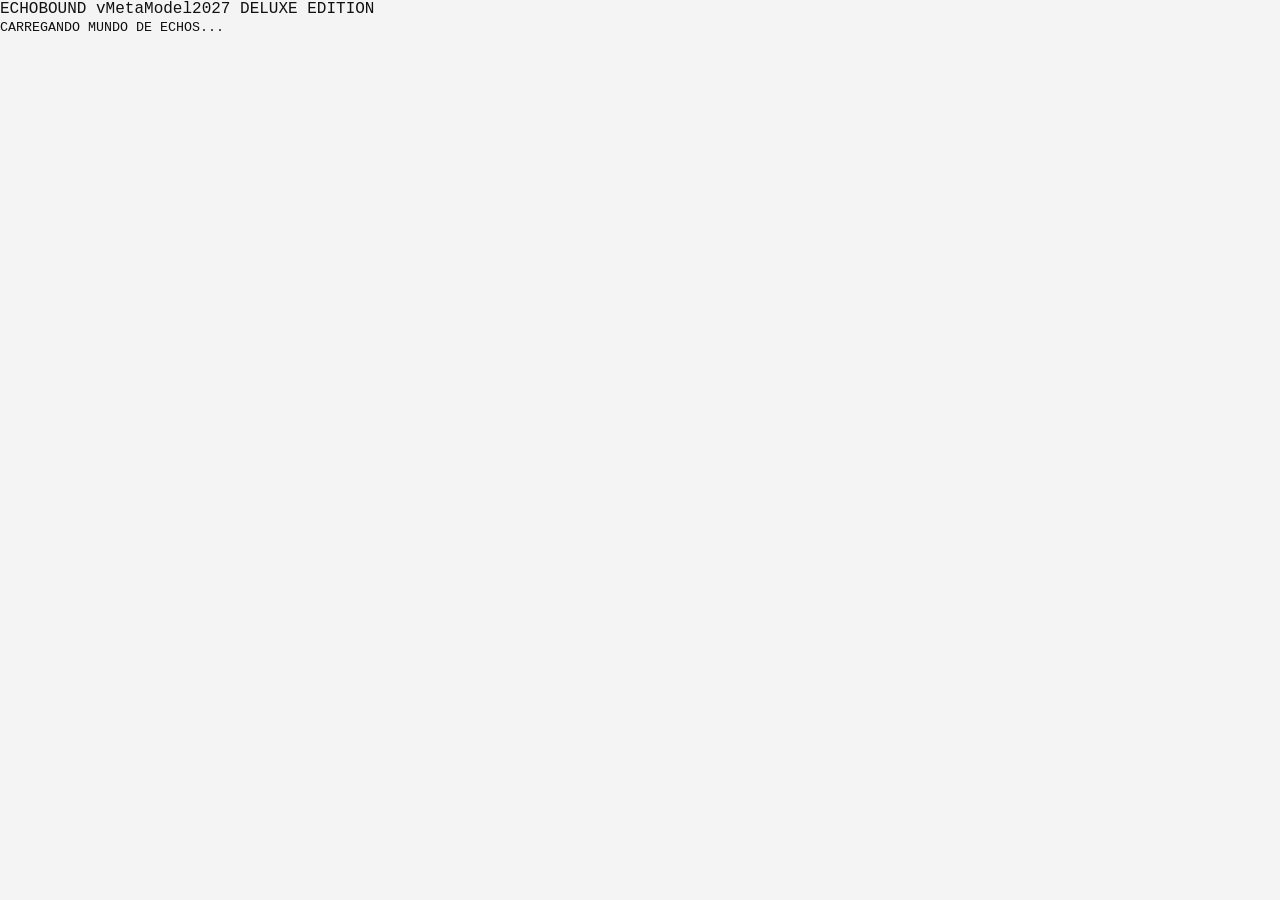
==== commit dc055efd: "Add files via upload" ====
--- a/index.html
+++ b/index.html
@@ -7,7 +7,7 @@
   <link rel="stylesheet" href="style.css">
 </head>
 <body>
-  <div id="boot"><div class="boot-logo">ECHOBOUND <span>vMetaModel2027 FINAL</span></div><div class="boot-bar"><i></i></div><small>CARREGANDO MUNDO DE ECHOS...</small></div>
+  <div id="boot"><div class="boot-logo">ECHOBOUND <span>vMetaModel2027 DELUXE EDITION</span></div><div class="boot-bar"><i></i></div><small>CARREGANDO MUNDO DE ECHOS...</small></div>
 
   <section id="auth" class="auth-screen hidden">
     <div class="auth-card">
@@ -36,39 +36,87 @@
   </header>
 
   <main id="app" class="hidden">
-    <section id="lobby" class="screen active lobby-world-screen">
-      <canvas id="lobbyCanvas"></canvas>
-      <div class="lobby-overlay">
-        <div class="lobby-title"><p class="eyebrow">SANTUÁRIO DOS ECOS • vMetaModel2027 FINAL</p><h1>LOBBY</h1><p>Ande livremente pelo santuário e interaja com os serviços.</p></div>
-        <div class="lobby-help">WASD / SETAS <span>mover</span> • Q/E <span>girar câmera</span> • <b>E</b> <span>interagir</span></div>
-        <div id="lobbyPrompt" class="lobby-prompt hidden"></div>
-        <div class="lobby-services">
-          <button data-lobby-service="shop" data-shop="Arsenal">⚔ Arsenal</button>
-          <button data-lobby-service="shop" data-shop="Ferreiro">🔨 Ferreiro</button>
-          <button data-lobby-service="shop" data-shop="Alquimista">🧪 Alquimista</button>
-          <button data-lobby-service="shop" data-shop="Relíquias">💎 Relíquias</button>
-          <button data-lobby-service="inventory">🎒 Equipamento</button>
-          <button data-lobby-service="stats">📊 Estatísticas</button>
-          <button data-lobby-service="map">🗺️ Mapa</button>
-          <button data-lobby-service="online">🌐 Partida On-line</button><button data-lobby-service="deluxe">◈ Laboratório do Eco</button>
-        </div>
-      </div>
+    <section id="lobby" class="screen active lobby-dashboard-screen">
+      <div class="clean-lobby">
+        <div class="clean-lobby-head">
+          <div>
+            <p class="eyebrow clean-eyebrow">CENTRO DE VELOCIDADE • vMetaModel2027</p>
+            <h1>LOBBY</h1>
+            <p class="clean-subtitle">Seu centro de aventura. Escolha uma atividade, prepare seu equipamento ou continue sua jornada.</p>
+          </div>
+          <div class="clean-status">
+            <span><i class="status-dot"></i> ONLINE</span>
+            <b>PROGRESSO</b>
+            <small>Zona <strong id="lobbyRegionInfo">1/12</strong> • Ato <strong id="lobbyPhaseInfo">1/3</strong></small>
+          </div>
+        </div>
+
+        <div class="clean-lobby-grid">
+          <aside class="clean-side-card clean-profile-card">
+            <div class="clean-avatar">✦</div>
+            <p class="eyebrow">AVENTUREIRO</p>
+            <h2 id="lobbyNameInfo">Aventureiro</h2>
+            <div class="clean-level">LV <b id="lobbyLevelInfo">1</b></div>
+            <div class="clean-currency"><span>✦ <b id="lobbyCoinsInfo">250</b><small>Echo Coins</small></span><span>◆ <b id="lobbyShardsInfo">20</b><small>Fragmentos</small></span><span>◈ <b id="lobbyEssenceInfo">0</b><small>Essência</small></span></div>
+            <div class="clean-divider"></div>
+            <div class="clean-stat-list">
+              <div><span>XP</span><b id="lobbyXpInfo">0</b></div>
+              <div><span>Inimigos</span><b id="lobbyKillsInfo">0</b></div>
+              <div><span>Chefes</span><b id="lobbyBossesInfo">0</b></div>
+              <div><span>Conquistas</span><b id="lobbyAchievementsInfo">0/0</b></div>
+            </div>
+            <button class="clean-outline" data-lobby-service="stats">📊 Ver estatísticas</button>
+          </aside>
+
+          <section class="clean-main-card">
+            <div class="clean-section-title"><div><p class="eyebrow">ACESSO RÁPIDO</p><h2>O que deseja fazer?</h2></div><span>8 serviços</span></div>
+            <div class="clean-service-grid">
+              <button class="clean-service" data-lobby-service="shop" data-shop="Arsenal"><span class="clean-icon">⚔</span><b>Arsenal</b><small>Armas e combate</small></button>
+              <button class="clean-service" data-lobby-service="shop" data-shop="Ferreiro"><span class="clean-icon">🔨</span><b>Ferreiro</b><small>Armaduras e defesa</small></button>
+              <button class="clean-service" data-lobby-service="shop" data-shop="Alquimista"><span class="clean-icon">🧪</span><b>Alquimista</b><small>Poções e consumíveis</small></button>
+              <button class="clean-service" data-lobby-service="shop" data-shop="Relíquias"><span class="clean-icon">💎</span><b>Relíquias</b><small>Artefatos e bônus</small></button>
+              <button class="clean-service" data-lobby-service="inventory"><span class="clean-icon">🎒</span><b>Equipamento</b><small>Inventário e equipar</small></button>
+              <button class="clean-service" data-lobby-service="map"><span class="clean-icon">🗺️</span><b>Mapa do Mundo</b><small>12 zonas • 36 atos</small></button>
+              <button class="clean-service" data-lobby-service="online"><span class="clean-icon">🌐</span><b>Partida On-line</b><small>Cooperação e salas</small></button>
+              <button class="clean-service" data-lobby-service="stats"><span class="clean-icon">📈</span><b>Estatísticas</b><small>Seu desempenho</small></button>
+            </div>
+            <div class="clean-journey">
+              <div><div><p class="eyebrow">PRÓXIMA JORNADA</p><h3>Continuar corrida</h3><small id="lobbyJourneyInfo">Pradaria Pixel • Ato 1 • Normal</small></div><button class="clean-primary" data-action="continue">▶ CONTINUAR</button></div>
+              <div class="clean-progress"><i id="lobbyProgressBar" style="width:4%"></i></div>
+            </div>
+          </section>
+
+          <aside class="clean-side-card clean-news-card">
+            <p class="eyebrow">INFORMAÇÕES</p>
+            <h2>EchoBound</h2>
+            <div class="clean-info-row"><span>Regiões</span><b>20</b></div>
+            <div class="clean-info-row"><span>Atos</span><b>36</b></div>
+            <div class="clean-info-row"><span>Chefes</span><b>8</b></div>
+            <div class="clean-info-row"><span>Dificuldades</span><b>4</b></div>
+            <div class="clean-divider"></div>
+            <p class="clean-note">Use o mapa para escolher uma região e iniciar uma fase. Seus itens comprados e equipamentos ficam salvos no navegador.</p>
+            <div class="clean-controls"><b>CONTROLES</b><span>WASD / SETAS <small>movimentar</small></span><span>E <small>interagir</small></span><span>ESC <small>pausar</small></span></div>
+          </aside>
+        </div>
+      </div>
+      <canvas id="lobbyCanvas" aria-hidden="true"></canvas>
+      <div id="lobbyPrompt" class="lobby-prompt hidden"></div>
     </section>
 
     <section id="lobby2" class="screen">
       <div class="dungeon-lobby">
-        <div class="section-head"><div><p class="eyebrow">SANTUÁRIO DOS ECOS</p><h2>Lobby II — Praça da Aventura</h2><p>Um hub em visão isométrica, inspirado no clima de dungeon crawler, com acesso ao mapa e às atividades.</p></div><button data-action="lobby">← Lobby principal</button></div>
+        <div class="section-head"><div><p class="eyebrow">CENTRO DE VELOCIDADE</p><h2>Lobby II — Praça da Velocidade</h2><p>Um hub branco 8-bit para preparar a corrida, comprar equipamentos e escolher a zona.</p></div><button data-action="lobby">← Lobby principal</button></div>
         <div class="iso-scene">
           <div class="iso-ground"></div>
           <div class="iso-building merchant forge"><span>⚒</span><b>Ferreiro</b><small>Equipamentos</small></div>
           <div class="iso-building merchant alchemy"><span>⚗</span><b>Alquimista</b><small>Poções</small></div>
           <div class="iso-building merchant relic"><span>✦</span><b>Relíquias</b><small>Artefatos</small></div>
-          <div class="iso-portal"><div class="portal-ring">🗺️</div><b>MAPA DO MUNDO</b><small>20 regiões • 500 fases</small></div>
+          <div class="iso-portal"><div class="portal-ring">🗺️</div><b>MAPA DO MUNDO</b><small>12 zonas • 36 atos</small></div>
           <div class="iso-hero">🧍<span>Você</span></div>
-          <div class="iso-table">📜<span>Mapa de expedições</span></div>
+          <div class="iso-table">📜<span>Mapa de velocidade</span></div>
         </div>
         <div class="lobby2-actions">
-          <button class="primary" data-action="map">🗺️ ABRIR MAPA DE FASES</button>
+          <button class="primary" data-action="map">🗺️ ABRIR MAPA DE ZONAS</button>
           <button data-action="online">🌐 PARTIDA ON-LINE</button>
           <button data-action="inventory">🎒 EQUIPAMENTO</button>
           <button data-action="codex">👹 BESTIÁRIO</button>
@@ -86,7 +134,7 @@
     </section>
 
     <section id="worldMap" class="screen">
-      <div class="section-head"><div><p class="eyebrow">ATLAS</p><h2>Mapa das 20 Regiões</h2></div><button data-action="back">← Lobby</button></div>
+      <div class="section-head"><div><p class="eyebrow">ATLAS</p><h2>Mapa das 12 Zonas</h2></div><button data-action="back">← Lobby</button></div>
       <div id="regionGrid" class="region-grid"></div>
     </section>
 
@@ -98,7 +146,7 @@
       <div class="region-stats" id="regionStats"></div>
       <div class="phase-toolbar">
         <button class="filter active" data-filter="all">Todas</button>
-        <button class="filter" data-filter="normal">Fases</button>
+        <button class="filter" data-filter="normal">Atos</button>
         <button class="filter" data-filter="boss">Chefes</button>
         <button class="filter" data-filter="event">Eventos</button>
         <input id="phaseSearch" placeholder="Buscar fase...">
@@ -107,7 +155,7 @@
     </section>
 
     <section id="codex" class="screen">
-      <div class="section-head"><div><p class="eyebrow">CODEX</p><h2>Bestiário dos 2.000 Chefes</h2></div><button data-action="back">← Lobby</button></div>
+      <div class="section-head"><div><p class="eyebrow">CODEX</p><h2>Desafios de Velocidade</h2></div><button data-action="back">← Lobby</button></div>
       <div class="codex-note">Cada região possui 100 chefes com nome, elemento, comportamento, arena, recompensas e modificadores próprios.</div>
       <div id="bossGrid" class="boss-grid"></div>
     </section>
@@ -129,7 +177,7 @@
 
 
     <section id="deluxe" class="screen">
-      <div class="section-head"><div><p class="eyebrow">vMetaModel2027 FINAL</p><h2>Laboratório do Eco</h2><p>Desbloqueie técnicas novas, mude seu estilo e ative sinergias de combate.</p></div><button data-action="back">← Lobby</button></div>
+      <div class="section-head"><div><p class="eyebrow">vMetaModel2027 DELUXE EDITION</p><h2>Central Deluxe do Eco</h2><p>Desbloqueie técnicas, comércio completo, equipamentos e sinergias de combate.</p></div><button data-action="back">← Lobby</button></div>
       <div class="deluxe-grid">
         <article class="panel"><p class="eyebrow">RECURSOS</p><h3>Essência do Eco</h3><div class="deluxe-resource"><b id="deluxeEssence">0</b><small>gerada em combate, parries e eventos</small></div><button data-deluxe="resonance">⚡ Ativar Ressonância</button></article>
         <article class="panel"><p class="eyebrow">TÉCNICAS</p><h3>Árvore de Técnicas</h3><div id="skillGrid" class="skill-grid"></div></article>
@@ -141,7 +189,7 @@
     <section id="release" class="screen">
       <div class="section-head"><div><p class="eyebrow">RELEASE FINAL</p><h2>Central vMetaModel2027</h2><p>Integridade, desempenho, anti-tamper e estado da versão publicada.</p></div><button data-action="lobby">← Voltar ao Lobby</button></div>
       <div class="release-grid">
-        <article class="panel"><p class="eyebrow">BUILD</p><h3 id="releaseBuild">vMetaModel2027 FINAL</h3><p id="releaseBuildInfo">500 fases • 20 regiões • 2.000 encontros de chefe projetados.</p><span class="release-ok">● Pronto para publicação estática</span></article>
+        <article class="panel"><p class="eyebrow">BUILD</p><h3 id="releaseBuild">vMetaModel2027 DELUXE EDITION</h3><p id="releaseBuildInfo">12 zonas • 36 atos • corrida, anéis, molas e atalhos.</p><span class="release-ok">● Pronto para publicação estática • Deluxe</span></article>
         <article class="panel"><p class="eyebrow">ANTI-TAMPER</p><h3 id="antiTamperStatus">Proteção ativa</h3><p id="antiTamperText">Validação de estado, limites, ações e integridade local.</p><span id="antiTamperScore" class="release-score">0 alertas</span></article>
         <article class="panel"><p class="eyebrow">ULTRA + DIFICULDADE</p><h3>Renderização adaptativa</h3><p>Perfil ULTRA 8K com teto de 7680×4320 quando o hardware suportar, com fallback automático.</p><select id="releaseQuality"><option value="ultra8k">ULTRA 8K</option><option value="ultra">ULTRA adaptativo</option><option value="high">ALTA</option><option value="performance">DESEMPENHO</option></select><select id="difficultySelect"><option>Fácil</option><option selected>Normal</option><option>Difícil</option><option>Pesadelo</option></select></article>
         <article class="panel"><p class="eyebrow">QA</p><h3>Verificação local</h3><div id="qaResults" class="qa-list"><div>Inicializando testes…</div></div><button data-action="runQA">RODAR DIAGNÓSTICO</button></article>
@@ -160,7 +208,7 @@
           <div class="bar hp"><i id="hpBar"></i></div>
           <div class="bar xp"><i id="xpBar"></i></div>
         </div>
-        <div class="mission"><small id="regionHud">REGIÃO</small><b id="phaseHud">FASE</b><span id="objective">Explore a área</span></div>
+        <div class="mission"><small id="regionHud">REGIÃO</small><b id="phaseHud">ATO</b><span id="objective">Explore a área</span></div>
         <div class="hud-right"><div>✦ <b id="hudCoins">250</b></div><div>◆ <b id="hudShards">20</b></div><div>◈ <b id="hudEssence">0</b></div><div>🔥 <b id="comboLabel">0</b></div></div>
       </div>
       <div id="bossHud" class="boss-hud hidden"><b id="bossName">BOSS</b><div class="bar boss"><i id="bossBar"></i></div><small id="bossMods"></small></div>
@@ -170,10 +218,10 @@
       <div id="cutscene" class="modal hidden"><div class="modal-card"><p class="eyebrow" id="cutsceneEyebrow">ECHOBOUND</p><h2 id="cutsceneTitle">O Eco despertou</h2><p id="cutsceneText">A jornada começa.</p><button class="primary" id="cutsceneContinue">CONTINUAR</button></div></div>
       <button id="pauseBtn" class="pause" data-action="pause">Ⅱ</button>
       <div id="pauseMenu" class="modal hidden">
-        <div class="modal-card"><p class="eyebrow">PAUSA</p><h2>EchoBound</h2><button data-action="resume">Continuar</button><button data-action="restart">Reiniciar fase</button><button data-action="map">Sair para o mapa</button></div>
+        <div class="modal-card"><p class="eyebrow">PAUSA</p><h2>EchoBound</h2><button data-action="resume">Continuar</button><button data-action="restart">Reiniciar ato</button><button data-action="map">Sair para o mapa</button></div>
       </div>
       <div id="victory" class="modal hidden">
-        <div class="modal-card victory-card"><p class="eyebrow">ECO CONQUISTADO</p><h2 id="victoryTitle">Vitória!</h2><p id="victoryText"></p><button class="primary" data-action="next">Próxima fase</button><button data-action="map">Voltar ao mapa</button></div>
+        <div class="modal-card victory-card"><p class="eyebrow">ECO CONQUISTADO</p><h2 id="victoryTitle">Vitória!</h2><p id="victoryText"></p><button class="primary" data-action="next">Próximo ato</button><button data-action="map">Voltar ao mapa</button></div>
       </div>
     </section>
   </main>
@@ -187,7 +235,7 @@
     <button data-action="lobby">🏠<small>Lobby</small></button>
   </nav>
 
-  <script src="config.js"></script>
-  <script src="game.js"></script>
+  <script src="config.js?v=vmeta-guest-fix2"></script>
+  <script src="game.js?v=vmeta-guest-fix2"></script>
 </body>
 </html>
--- a/style.css
+++ b/style.css
@@ -30,3 +30,107 @@
 .release-grid{display:grid;grid-template-columns:repeat(2,minmax(0,1fr));gap:16px}.release-grid .panel{min-height:190px}.release-ok{color:#74f0bb;font-size:12px}.release-score{display:inline-block;margin-top:8px;padding:6px 10px;border:1px solid #31506d;border-radius:999px;color:#79dbff}.qa-list{display:grid;gap:7px;margin:10px 0 16px}.qa-list div{padding:8px 10px;border-radius:10px;background:#0a1420;border:1px solid #23364d;font-size:12px}.quality-panel select{min-width:120px}.screen#release select{width:100%;padding:11px;border-radius:10px;background:#0b1421;color:#fff;border:1px solid #29445f}@media(max-width:760px){.release-grid{grid-template-columns:1fr}}
 
 #difficultySelect{margin-top:8px}
+
+/* vMetaModel2027 — Lobby Clean White */
+.lobby-dashboard-screen{background:#fff;color:#18212b;padding:88px 4vw 96px;min-height:100vh;overflow:auto}
+.lobby-dashboard-screen #lobbyCanvas{display:none!important}
+.clean-lobby{max-width:1450px;margin:0 auto}
+.clean-lobby-head{display:flex;justify-content:space-between;align-items:flex-end;gap:28px;padding:12px 2px 26px}
+.clean-lobby-head h1{font-size:54px;line-height:1;margin:4px 0 10px;color:#101722;letter-spacing:-2px}
+.clean-subtitle{margin:0;color:#667384;max-width:700px;font-size:16px;line-height:1.55}
+.clean-eyebrow{color:#5474a6!important}
+.clean-status{min-width:230px;padding:16px 18px;border:1px solid #dbe2ea;border-radius:16px;background:#f7f9fc;box-shadow:0 8px 24px #21304712}
+.clean-status span{display:block;color:#24724d;font-weight:800;font-size:12px;letter-spacing:1px;margin-bottom:10px}
+.status-dot{display:inline-block;width:8px;height:8px;border-radius:50%;background:#34b879;margin-right:7px}
+.clean-status b{display:block;color:#18212b;font-size:12px;letter-spacing:1px}
+.clean-status small{display:block;color:#778496;margin-top:5px}
+.clean-lobby-grid{display:grid;grid-template-columns:250px minmax(0,1fr) 240px;gap:18px;align-items:stretch}
+.clean-side-card,.clean-main-card{background:#fff;border:1px solid #e0e6ed;border-radius:22px;box-shadow:0 14px 42px #27384d12}
+.clean-side-card{padding:22px}
+.clean-profile-card{text-align:center}
+.clean-avatar{width:82px;height:82px;margin:0 auto 12px;border-radius:22px;display:grid;place-items:center;font-size:34px;color:#fff;background:linear-gradient(145deg,#58c7f5,#7764ed);box-shadow:0 12px 26px #6f7cf033}
+.clean-profile-card .eyebrow,.clean-news-card .eyebrow{color:#8291a3!important}
+.clean-profile-card h2{margin:2px 0 7px;font-size:22px;color:#151e29}
+.clean-level{display:inline-block;background:#f1f4f8;border:1px solid #e2e7ed;border-radius:999px;padding:5px 11px;color:#6f7d8d;font-size:11px}
+.clean-level b{color:#19222d}
+.clean-currency{display:grid;grid-template-columns:repeat(3,1fr);gap:8px;margin:18px 0 4px}
+.clean-currency span{padding:9px 4px;border:1px solid #e3e8ee;border-radius:12px;background:#fbfcfe;color:#657487;font-size:12px}
+.clean-currency b{display:block;color:#1c2733;font-size:16px}
+.clean-currency small{display:block;font-size:9px;margin-top:2px;color:#8a97a6}
+.clean-divider{height:1px;background:#edf0f4;margin:18px 0}
+.clean-stat-list{display:grid;gap:0;text-align:left;margin-bottom:15px}
+.clean-stat-list div,.clean-info-row{display:flex;justify-content:space-between;gap:10px;padding:9px 0;border-bottom:1px solid #edf0f4}
+.clean-stat-list span,.clean-info-row span{color:#788697;font-size:12px}.clean-stat-list b,.clean-info-row b{color:#1b2632;font-size:12px}
+.clean-outline,.clean-primary{width:100%;border-radius:12px;font-weight:800}
+.clean-outline{background:#fff;color:#3c5e85;border:1px solid #cfd9e6}
+.clean-outline:hover{background:#f6f9fc;transform:none;border-color:#9bb3ce}
+.clean-main-card{padding:24px}
+.clean-section-title{display:flex;justify-content:space-between;align-items:end;gap:12px;margin-bottom:18px}
+.clean-section-title h2{margin:3px 0 0;color:#16212e;font-size:27px}.clean-section-title span{font-size:11px;color:#7b8898;background:#f5f7fa;border:1px solid #e4e9ef;border-radius:999px;padding:6px 10px}
+.clean-service-grid{display:grid;grid-template-columns:repeat(4,minmax(0,1fr));gap:12px}
+.clean-service{min-height:126px;text-align:left;background:#fff;border:1px solid #dfe5ec;border-radius:16px;padding:16px;display:flex;flex-direction:column;align-items:flex-start;justify-content:flex-end;box-shadow:0 4px 12px #1a2a3d08}
+.clean-service:hover{transform:translateY(-2px);border-color:#b8c9dc;background:#fbfdff}
+.clean-service .clean-icon{width:42px;height:42px;border-radius:12px;background:#f2f6fa;display:grid;place-items:center;font-size:23px;margin-bottom:auto;color:#223042}
+.clean-service b{margin-top:10px;color:#17212d;font-size:15px}.clean-service small{margin-top:3px;color:#8491a1;font-size:11px}
+.clean-journey{margin-top:16px;padding:16px;border-radius:16px;background:#f7f9fc;border:1px solid #e2e7ed}.clean-journey>div:first-child{display:flex;justify-content:space-between;align-items:center;gap:12px}.clean-journey h3{margin:2px 0 3px;color:#17212d}.clean-journey small{color:#7b8896}.clean-primary{width:auto;min-width:150px;background:linear-gradient(135deg,#4fc6ef,#7664ea);border:0;color:#fff;box-shadow:0 8px 20px #675eea2d}.clean-primary:hover{background:linear-gradient(135deg,#43bce7,#6b59e0)}
+.clean-progress{height:7px;margin-top:14px;background:#e7ebf0;border-radius:99px;overflow:hidden}.clean-progress i{display:block;height:100%;background:linear-gradient(90deg,#54c9ef,#7868ed);border-radius:99px}
+.clean-news-card h2{margin:3px 0 16px;color:#17212d}.clean-note{color:#718093;font-size:12px;line-height:1.55}.clean-controls{display:grid;gap:8px;margin-top:18px}.clean-controls>b{font-size:11px;letter-spacing:1px;color:#7e8b9b;margin-bottom:2px}.clean-controls span{padding:8px 10px;border:1px solid #e8edf2;border-radius:10px;color:#38495c;background:#fafbfd;font-size:11px}.clean-controls small{color:#8a97a5;margin-left:4px}
+@media(max-width:1100px){.clean-lobby-grid{grid-template-columns:1fr 1.8fr}.clean-news-card{grid-column:1/-1}.clean-service-grid{grid-template-columns:repeat(4,1fr)}}
+@media(max-width:820px){.clean-lobby-head{align-items:flex-start;flex-direction:column}.clean-status{width:100%}.clean-lobby-grid{grid-template-columns:1fr}.clean-service-grid{grid-template-columns:repeat(2,1fr)}}
+@media(max-width:520px){.lobby-dashboard-screen{padding-left:4vw;padding-right:4vw}.clean-lobby-head h1{font-size:42px}.clean-service-grid{grid-template-columns:1fr}.clean-journey>div:first-child{align-items:flex-start;flex-direction:column}.clean-primary{width:100%}}
+.clean-lobby-mode #topbar{background:#ffffffee;border-bottom:1px solid #e2e7ed;color:#18212b;box-shadow:0 4px 20px #2232470c;backdrop-filter:blur(14px)}
+.clean-lobby-mode #topbar .brand{color:#17212d}.clean-lobby-mode #topbar .brand b{color:#6d62dc}.clean-lobby-mode #topbar .player-mini{color:#657386}.clean-lobby-mode #topbar .player-mini b{color:#1a2430}
+/* vMetaModel2027 Deluxe commerce */
+.item-actions{display:grid;grid-template-columns:1fr 1fr;gap:8px;margin-top:10px}.item-actions button{margin:0}.item-actions .danger{border-color:#c46b72;color:#8e2f3b}.shop-wallet{grid-column:1/-1;display:grid;gap:6px;margin-bottom:2px}.shop-wallet b{font-size:20px}.shop-wallet small,.shop-wallet span{color:#667085;font-size:12px}.commerce-history{grid-column:1/-1}.commerce-history div{display:flex;justify-content:space-between;gap:12px;padding:7px 0;border-bottom:1px solid #e8edf3;font-size:12px}.commerce-history div span{font-weight:700}.equip-slot button{margin-top:10px}
+
+
+/* ==========================================================
+   EchoBound vMetaModel2027 Deluxe — WHITE 8-BIT UI
+   ========================================================== */
+:root{--w8-bg:#f4f4f4;--w8-panel:#ffffff;--w8-ink:#111111;--w8-mid:#666;--w8-line:#171717;--w8-soft:#e8e8e8}
+html,body{background:var(--w8-bg)!important;color:var(--w8-ink)!important;font-family:"Courier New",Consolas,monospace!important;image-rendering:pixelated}
+*{border-radius:0!important;box-shadow:none!important;text-shadow:none!important}
+button,input,select,textarea{font-family:"Courier New",Consolas,monospace!important}
+button{background:#fff!important;color:#111!important;border:3px solid #111!important;font-weight:800!important}
+button:hover{background:#111!important;color:#fff!important;border-color:#111!important;transform:none!important}
+.primary,.clean-primary{background:#111!important;color:#fff!important;border:3px solid #111!important}
+.screen,.lobby-dashboard-screen{background:#f4f4f4!important;color:#111!important}
+.panel,.hero-card,.region-card,.region-stat,.phase-card,.boss-card,.item-card,.modal-card,.clean-side-card,.clean-main-card,.skill-card,.release-grid .panel{background:#fff!important;color:#111!important;border:3px solid #111!important}
+.panel p,.lead,.section-head p,.region-card p,.phase-card p,.boss-card p,.item-card p,.clean-subtitle,.clean-note,.clean-controls small,.statline,.player-mini,.clean-status small{color:#555!important}
+.eyebrow,.clean-eyebrow,.clean-status span,.region-card .meta,.release-ok,.release-score{color:#111!important}
+.brand,.brand b,.hero h1,.hero h1 span,.clean-lobby-head h1,.clean-section-title h2,.clean-profile-card h2,.clean-news-card h2{color:#111!important}
+.chips span,.statline,.clean-info-row,.clean-stat-list div,.clean-currency span,.clean-level,.clean-controls span{background:#fafafa!important;color:#111!important;border:2px solid #111!important}
+#topbar,.clean-lobby-mode #topbar{background:#fff!important;color:#111!important;border-bottom:3px solid #111!important;backdrop-filter:none!important}
+.modal{background:#ffffffee!important;backdrop-filter:none!important}
+.auth-screen{background:#f4f4f4!important}
+.auth-card{background:#fff!important;border:4px solid #111!important;color:#111!important}
+.auth-card input{background:#fff!important;color:#111!important;border:3px solid #111!important}
+.auth-card label{color:#333!important}
+.auth-card small{color:#111!important}
+#game{background:#f4f4f4!important}
+.hud,.boss-hud,.chapter-hud,#combatHint,.quality-panel,#dock{font-family:"Courier New",Consolas,monospace!important}
+.hud,.boss-hud,.chapter-hud{color:#111!important;text-shadow:none!important}
+.bar{background:#fff!important;border:3px solid #111!important}
+.bar i,.bar.xp i,.clean-progress i,.progress i{background:#111!important}
+.mission small,.mission span,.chapter-hud span,.chapter-hud small{color:#333!important}
+#combatHint,.quality-panel,#dock{background:#fff!important;color:#111!important;border:3px solid #111!important;backdrop-filter:none!important}
+#dock button{background:#fff!important;color:#111!important;border:2px solid #111!important}
+#dock button:hover{background:#111!important;color:#fff!important}
+.fallback-canvas{background:#fff!important}
+.render-notice{background:#fff!important;color:#111!important;border:4px solid #111!important}
+.render-notice b{color:#111!important}
+.compat-btn{background:#fff!important;color:#111!important;border:3px solid #111!important}
+.shop-notice{background:#fff!important;color:#111!important;border:3px solid #111!important}
+.item-actions .danger{border-color:#111!important;color:#111!important}
+.boss-card .boss-icon,.avatar,.clean-avatar{background:#111!important;color:#fff!important}
+.clean-outline{background:#fff!important;color:#111!important;border:3px solid #111!important}
+.clean-outline:hover{background:#111!important;color:#fff!important}
+.clean-journey{background:#fafafa!important;border:3px solid #111!important}
+.clean-service{background:#fff!important;color:#111!important;border:3px solid #111!important}
+.clean-service .clean-icon{background:#fff!important;color:#111!important;border:2px solid #111!important}
+.clean-service:hover{background:#111!important;color:#fff!important;border-color:#111!important}
+.clean-progress{background:#fff!important;border:3px solid #111!important}
+.phase-toolbar input,.screen#release select,.quality-panel select{background:#fff!important;color:#111!important;border:3px solid #111!important}
+.badge{border:2px solid #111!important;color:#111!important;background:#fff!important}
+
+a{color:#111!important;text-decoration:underline}
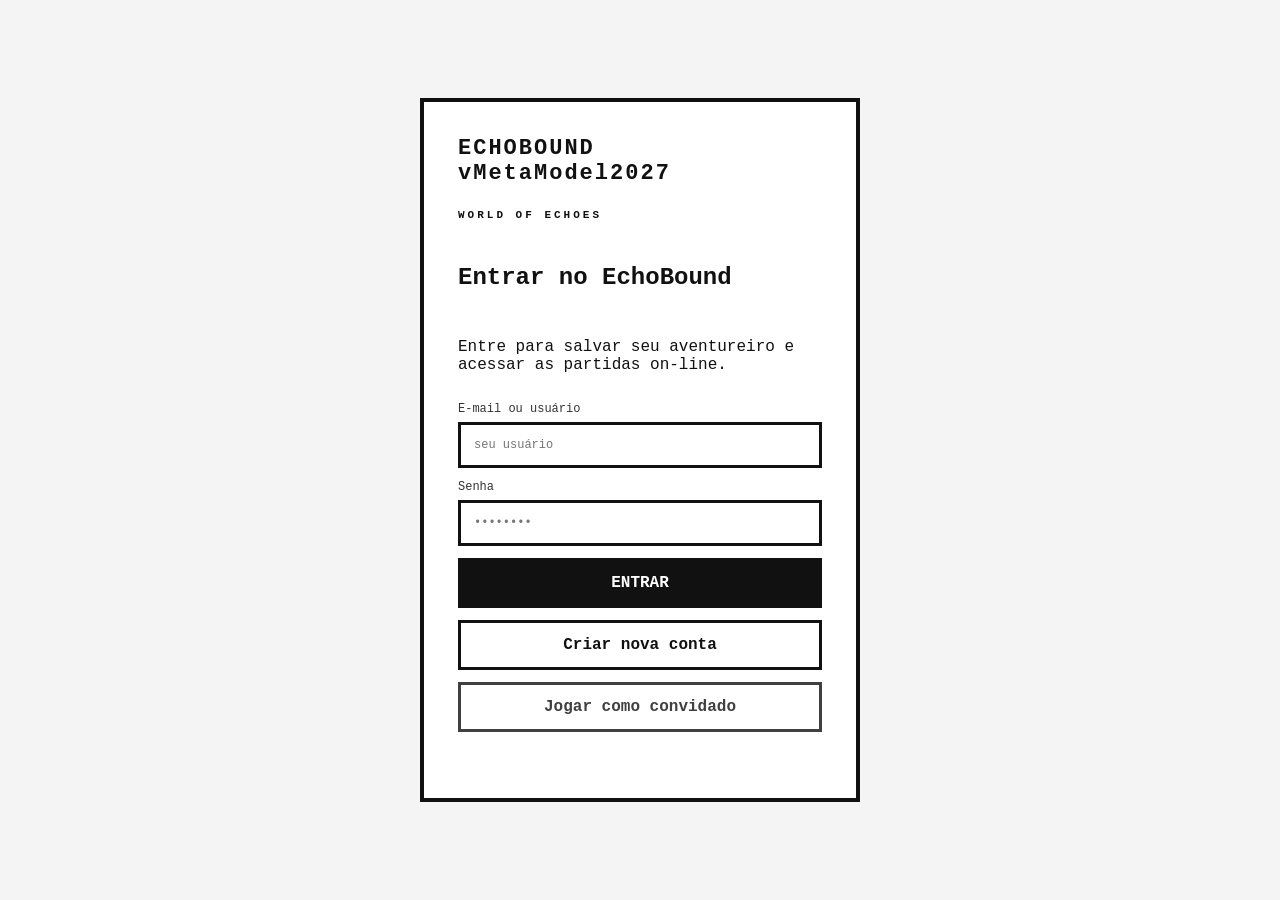
==== commit 89531c78: "Add files via upload" ====
--- a/index.html
+++ b/index.html
@@ -7,7 +7,6 @@
   <link rel="stylesheet" href="style.css">
 </head>
 <body>
-  <div id="boot"><div class="boot-logo">ECHOBOUND <span>vMetaModel2027 DELUXE EDITION</span></div><div class="boot-bar"><i></i></div><small>CARREGANDO MUNDO DE ECHOS...</small></div>
 
   <section id="auth" class="auth-screen hidden">
     <div class="auth-card">
@@ -40,14 +39,14 @@
       <div class="clean-lobby">
         <div class="clean-lobby-head">
           <div>
-            <p class="eyebrow clean-eyebrow">CENTRO DE VELOCIDADE • vMetaModel2027</p>
+            <p class="eyebrow clean-eyebrow">SANTUÁRIO DOS ECOS • vMetaModel2027</p>
             <h1>LOBBY</h1>
             <p class="clean-subtitle">Seu centro de aventura. Escolha uma atividade, prepare seu equipamento ou continue sua jornada.</p>
           </div>
           <div class="clean-status">
             <span><i class="status-dot"></i> ONLINE</span>
             <b>PROGRESSO</b>
-            <small>Zona <strong id="lobbyRegionInfo">1/12</strong> • Ato <strong id="lobbyPhaseInfo">1/3</strong></small>
+            <small>Região <strong id="lobbyRegionInfo">1/20</strong> • Fase <strong id="lobbyPhaseInfo">1/25</strong></small>
           </div>
         </div>
 
@@ -76,12 +75,12 @@
               <button class="clean-service" data-lobby-service="shop" data-shop="Alquimista"><span class="clean-icon">🧪</span><b>Alquimista</b><small>Poções e consumíveis</small></button>
               <button class="clean-service" data-lobby-service="shop" data-shop="Relíquias"><span class="clean-icon">💎</span><b>Relíquias</b><small>Artefatos e bônus</small></button>
               <button class="clean-service" data-lobby-service="inventory"><span class="clean-icon">🎒</span><b>Equipamento</b><small>Inventário e equipar</small></button>
-              <button class="clean-service" data-lobby-service="map"><span class="clean-icon">🗺️</span><b>Mapa do Mundo</b><small>12 zonas • 36 atos</small></button>
+              <button class="clean-service" data-lobby-service="map"><span class="clean-icon">🗺️</span><b>Mapa do Mundo</b><small>20 regiões • 500 fases</small></button>
               <button class="clean-service" data-lobby-service="online"><span class="clean-icon">🌐</span><b>Partida On-line</b><small>Cooperação e salas</small></button>
               <button class="clean-service" data-lobby-service="stats"><span class="clean-icon">📈</span><b>Estatísticas</b><small>Seu desempenho</small></button>
             </div>
             <div class="clean-journey">
-              <div><div><p class="eyebrow">PRÓXIMA JORNADA</p><h3>Continuar corrida</h3><small id="lobbyJourneyInfo">Pradaria Pixel • Ato 1 • Normal</small></div><button class="clean-primary" data-action="continue">▶ CONTINUAR</button></div>
+              <div><div><p class="eyebrow">PRÓXIMA JORNADA</p><h3>Continuar aventura</h3><small id="lobbyJourneyInfo">Região 1 • Fase 1 • Normal</small></div><button class="clean-primary" data-action="continue">▶ CONTINUAR</button></div>
               <div class="clean-progress"><i id="lobbyProgressBar" style="width:4%"></i></div>
             </div>
           </section>
@@ -90,8 +89,8 @@
             <p class="eyebrow">INFORMAÇÕES</p>
             <h2>EchoBound</h2>
             <div class="clean-info-row"><span>Regiões</span><b>20</b></div>
-            <div class="clean-info-row"><span>Atos</span><b>36</b></div>
-            <div class="clean-info-row"><span>Chefes</span><b>8</b></div>
+            <div class="clean-info-row"><span>Fases</span><b>500</b></div>
+            <div class="clean-info-row"><span>Chefes</span><b>2.000</b></div>
             <div class="clean-info-row"><span>Dificuldades</span><b>4</b></div>
             <div class="clean-divider"></div>
             <p class="clean-note">Use o mapa para escolher uma região e iniciar uma fase. Seus itens comprados e equipamentos ficam salvos no navegador.</p>
@@ -105,18 +104,18 @@
 
     <section id="lobby2" class="screen">
       <div class="dungeon-lobby">
-        <div class="section-head"><div><p class="eyebrow">CENTRO DE VELOCIDADE</p><h2>Lobby II — Praça da Velocidade</h2><p>Um hub branco 8-bit para preparar a corrida, comprar equipamentos e escolher a zona.</p></div><button data-action="lobby">← Lobby principal</button></div>
+        <div class="section-head"><div><p class="eyebrow">SANTUÁRIO DOS ECOS</p><h2>Lobby II — Praça da Aventura</h2><p>Um hub em visão isométrica, inspirado no clima de dungeon crawler, com acesso ao mapa e às atividades.</p></div><button data-action="lobby">← Lobby principal</button></div>
         <div class="iso-scene">
           <div class="iso-ground"></div>
           <div class="iso-building merchant forge"><span>⚒</span><b>Ferreiro</b><small>Equipamentos</small></div>
           <div class="iso-building merchant alchemy"><span>⚗</span><b>Alquimista</b><small>Poções</small></div>
           <div class="iso-building merchant relic"><span>✦</span><b>Relíquias</b><small>Artefatos</small></div>
-          <div class="iso-portal"><div class="portal-ring">🗺️</div><b>MAPA DO MUNDO</b><small>12 zonas • 36 atos</small></div>
+          <div class="iso-portal"><div class="portal-ring">🗺️</div><b>MAPA DO MUNDO</b><small>20 regiões • 500 fases</small></div>
           <div class="iso-hero">🧍<span>Você</span></div>
-          <div class="iso-table">📜<span>Mapa de velocidade</span></div>
+          <div class="iso-table">📜<span>Mapa de expedições</span></div>
         </div>
         <div class="lobby2-actions">
-          <button class="primary" data-action="map">🗺️ ABRIR MAPA DE ZONAS</button>
+          <button class="primary" data-action="map">🗺️ ABRIR MAPA DE FASES</button>
           <button data-action="online">🌐 PARTIDA ON-LINE</button>
           <button data-action="inventory">🎒 EQUIPAMENTO</button>
           <button data-action="codex">👹 BESTIÁRIO</button>
@@ -134,7 +133,7 @@
     </section>
 
     <section id="worldMap" class="screen">
-      <div class="section-head"><div><p class="eyebrow">ATLAS</p><h2>Mapa das 12 Zonas</h2></div><button data-action="back">← Lobby</button></div>
+      <div class="section-head"><div><p class="eyebrow">ATLAS</p><h2>Mapa das 20 Regiões</h2></div><button data-action="back">← Lobby</button></div>
       <div id="regionGrid" class="region-grid"></div>
     </section>
 
@@ -146,7 +145,7 @@
       <div class="region-stats" id="regionStats"></div>
       <div class="phase-toolbar">
         <button class="filter active" data-filter="all">Todas</button>
-        <button class="filter" data-filter="normal">Atos</button>
+        <button class="filter" data-filter="normal">Fases</button>
         <button class="filter" data-filter="boss">Chefes</button>
         <button class="filter" data-filter="event">Eventos</button>
         <input id="phaseSearch" placeholder="Buscar fase...">
@@ -155,7 +154,7 @@
     </section>
 
     <section id="codex" class="screen">
-      <div class="section-head"><div><p class="eyebrow">CODEX</p><h2>Desafios de Velocidade</h2></div><button data-action="back">← Lobby</button></div>
+      <div class="section-head"><div><p class="eyebrow">CODEX</p><h2>Bestiário dos 2.000 Chefes</h2></div><button data-action="back">← Lobby</button></div>
       <div class="codex-note">Cada região possui 100 chefes com nome, elemento, comportamento, arena, recompensas e modificadores próprios.</div>
       <div id="bossGrid" class="boss-grid"></div>
     </section>
@@ -189,7 +188,7 @@
     <section id="release" class="screen">
       <div class="section-head"><div><p class="eyebrow">RELEASE FINAL</p><h2>Central vMetaModel2027</h2><p>Integridade, desempenho, anti-tamper e estado da versão publicada.</p></div><button data-action="lobby">← Voltar ao Lobby</button></div>
       <div class="release-grid">
-        <article class="panel"><p class="eyebrow">BUILD</p><h3 id="releaseBuild">vMetaModel2027 DELUXE EDITION</h3><p id="releaseBuildInfo">12 zonas • 36 atos • corrida, anéis, molas e atalhos.</p><span class="release-ok">● Pronto para publicação estática • Deluxe</span></article>
+        <article class="panel"><p class="eyebrow">BUILD</p><h3 id="releaseBuild">vMetaModel2027 DELUXE EDITION</h3><p id="releaseBuildInfo">500 fases • 20 regiões • 2.000 encontros de chefe projetados.</p><span class="release-ok">● Pronto para publicação estática • Deluxe</span></article>
         <article class="panel"><p class="eyebrow">ANTI-TAMPER</p><h3 id="antiTamperStatus">Proteção ativa</h3><p id="antiTamperText">Validação de estado, limites, ações e integridade local.</p><span id="antiTamperScore" class="release-score">0 alertas</span></article>
         <article class="panel"><p class="eyebrow">ULTRA + DIFICULDADE</p><h3>Renderização adaptativa</h3><p>Perfil ULTRA 8K com teto de 7680×4320 quando o hardware suportar, com fallback automático.</p><select id="releaseQuality"><option value="ultra8k">ULTRA 8K</option><option value="ultra">ULTRA adaptativo</option><option value="high">ALTA</option><option value="performance">DESEMPENHO</option></select><select id="difficultySelect"><option>Fácil</option><option selected>Normal</option><option>Difícil</option><option>Pesadelo</option></select></article>
         <article class="panel"><p class="eyebrow">QA</p><h3>Verificação local</h3><div id="qaResults" class="qa-list"><div>Inicializando testes…</div></div><button data-action="runQA">RODAR DIAGNÓSTICO</button></article>
@@ -208,7 +207,7 @@
           <div class="bar hp"><i id="hpBar"></i></div>
           <div class="bar xp"><i id="xpBar"></i></div>
         </div>
-        <div class="mission"><small id="regionHud">REGIÃO</small><b id="phaseHud">ATO</b><span id="objective">Explore a área</span></div>
+        <div class="mission"><small id="regionHud">REGIÃO</small><b id="phaseHud">FASE</b><span id="objective">Explore a área</span></div>
         <div class="hud-right"><div>✦ <b id="hudCoins">250</b></div><div>◆ <b id="hudShards">20</b></div><div>◈ <b id="hudEssence">0</b></div><div>🔥 <b id="comboLabel">0</b></div></div>
       </div>
       <div id="bossHud" class="boss-hud hidden"><b id="bossName">BOSS</b><div class="bar boss"><i id="bossBar"></i></div><small id="bossMods"></small></div>
@@ -218,10 +217,10 @@
       <div id="cutscene" class="modal hidden"><div class="modal-card"><p class="eyebrow" id="cutsceneEyebrow">ECHOBOUND</p><h2 id="cutsceneTitle">O Eco despertou</h2><p id="cutsceneText">A jornada começa.</p><button class="primary" id="cutsceneContinue">CONTINUAR</button></div></div>
       <button id="pauseBtn" class="pause" data-action="pause">Ⅱ</button>
       <div id="pauseMenu" class="modal hidden">
-        <div class="modal-card"><p class="eyebrow">PAUSA</p><h2>EchoBound</h2><button data-action="resume">Continuar</button><button data-action="restart">Reiniciar ato</button><button data-action="map">Sair para o mapa</button></div>
+        <div class="modal-card"><p class="eyebrow">PAUSA</p><h2>EchoBound</h2><button data-action="resume">Continuar</button><button data-action="restart">Reiniciar fase</button><button data-action="map">Sair para o mapa</button></div>
       </div>
       <div id="victory" class="modal hidden">
-        <div class="modal-card victory-card"><p class="eyebrow">ECO CONQUISTADO</p><h2 id="victoryTitle">Vitória!</h2><p id="victoryText"></p><button class="primary" data-action="next">Próximo ato</button><button data-action="map">Voltar ao mapa</button></div>
+        <div class="modal-card victory-card"><p class="eyebrow">ECO CONQUISTADO</p><h2 id="victoryTitle">Vitória!</h2><p id="victoryText"></p><button class="primary" data-action="next">Próxima fase</button><button data-action="map">Voltar ao mapa</button></div>
       </div>
     </section>
   </main>
